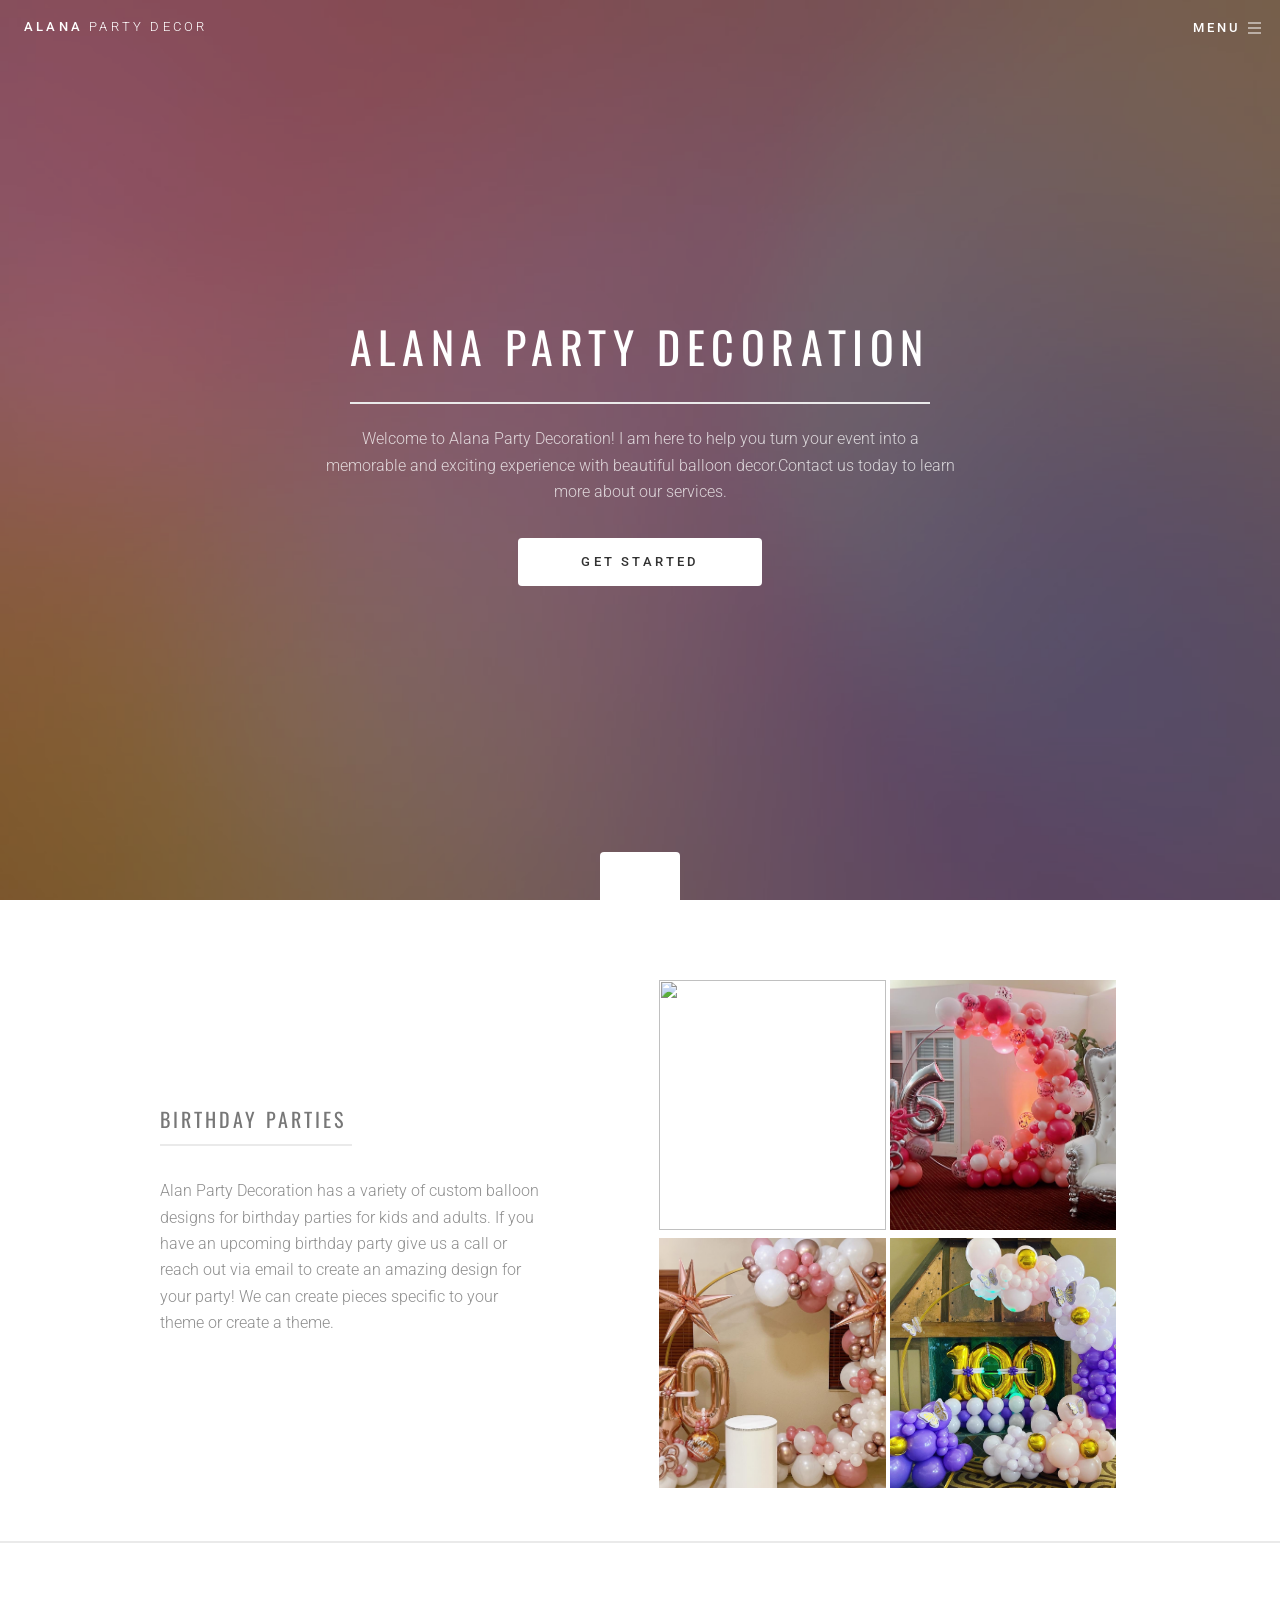
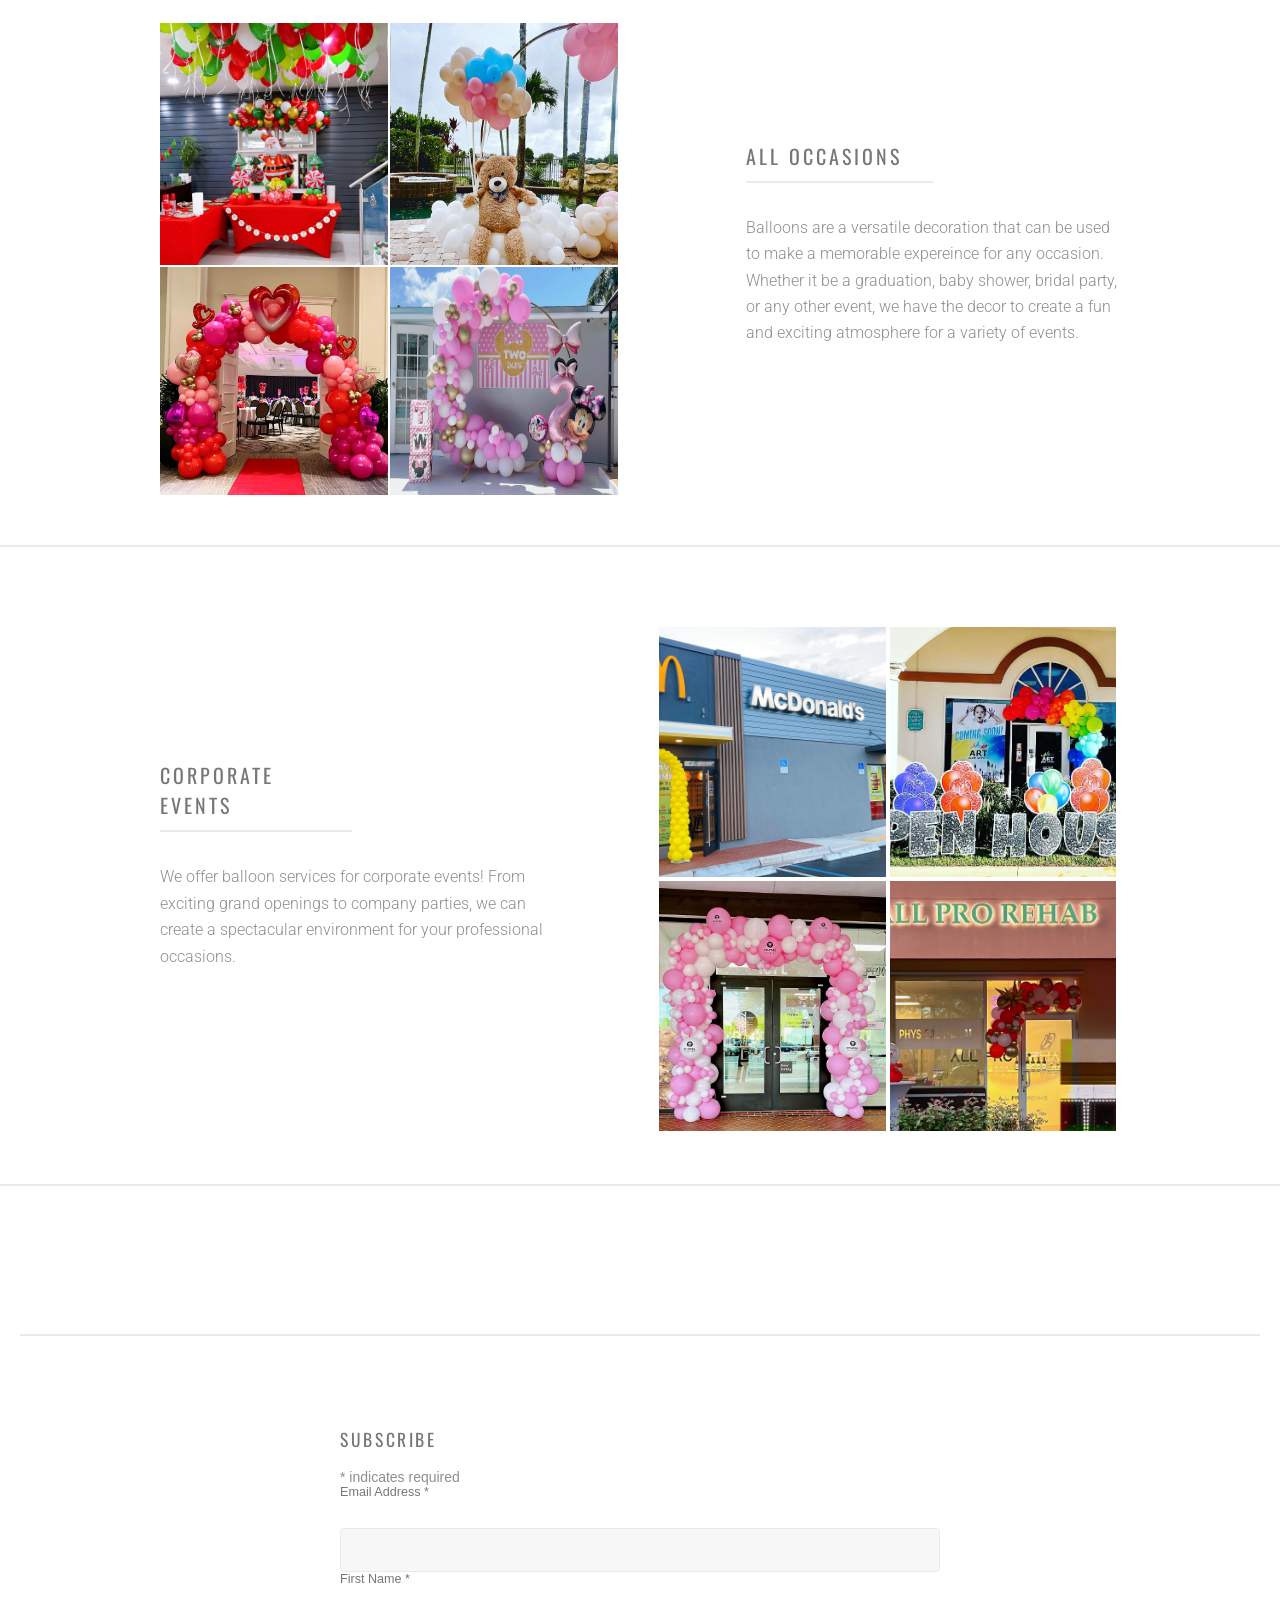
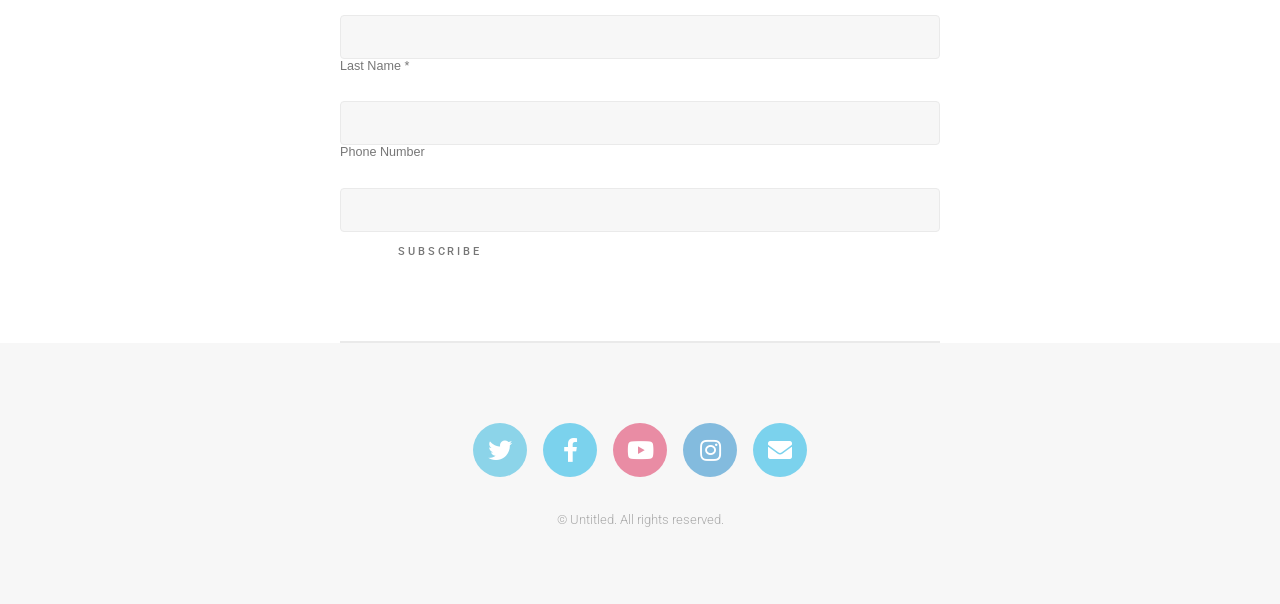
==== index.html @ d043c4b0 "change bday photos" ====
<!DOCTYPE HTML>
<!--
	Formula by Pixelarity
	pixelarity.com | hello@pixelarity.com
	License: pixelarity.com/license
-->
<html>

<head>
  <title>Untitled</title>
  <meta charset="utf-8" />
  <meta name="viewport" content="width=device-width, initial-scale=1, user-scalable=no" />
  <link rel="stylesheet" href="assets/css/main.css" />
  <link href="/assets/css/instagram.css" rel="stylesheet" />
  <link href="//cdn-images.mailchimp.com/embedcode/classic-071822.css" rel="stylesheet" type="text/css">
</head>

<body class="is-preload">

  <!-- Page Wrapper -->
  <div id="page-wrapper">

    <!-- Header -->
    <header id="header">
      <a href="index.html" class="logo">Alana <span>Party Decor</span></a>
      <nav>
        <ul>
          <li><a href="#menu">Menu</a></li>
        </ul>
      </nav>
    </header>

    <!-- Menu -->
    <nav id="menu">
      <ul class="links">
        <li><a href="#banner">Home</a></li>
        <li><a href="#four">Gallery</a></li>
        <li><a href="#cta">Contact Us</a></li>
      </ul>
      <ul class="actions stacked">
        <li><a href="#" class="button primary fit">Sign Up</a></li>
        <li><a href="#" class="button fit">Log In</a></li>
      </ul>
    </nav>

    <!-- Banner -->
    <section id="banner" data-video="images/banner">
      <div class="inner">
        <header>
          <h1>Alana Party Decoration</h1>
          <p>Welcome to Alana Party Decoration! I am here to help you turn your event into a memorable and exciting
            experience with beautiful balloon decor.Contact
            us today to learn more about our services.</p>
        </header>
        <ul class="actions special">
          <li><a href="#one" class="button primary large">Get Started</a></li>
        </ul>
      </div>
      <a href="#one" class="more">Learn More</a>
      <video src="images/banner.mp4" muted autoplay loop playsinline></video>
    </section>

    <!-- Wrapper -->
    <div id="wrapper">

      <!-- One -->
      <section id="one" class="main">
        <div class="inner spotlight style1">
          <div class="content">
            <header>
              <h2>Birthday Parties</h2>
            </header>
            <p>
              Alan Party Decoration has a variety of custom balloon designs for birthday parties for kids and adults. If
              you have an upcoming birthday party give us a call or reach out via email to create an amazing design for
              your party! We can create pieces specific to your theme or create a theme. </p>
          </div>

          <div class="carousel" id="events">
            <article data-carousel>
              <a class="slide" data-active><img id="modalImg" class="modalImg" src="/images/birthday3.jpg" alt=""
                  data-position="left center" /></a>
              <div id="myModal" class="modal">
                <span class="close">&times;</span>
                <img class="modal-content" id="img01">
                <button class="carousel-button-prev" data-carousel-button="prev">&#60;</button>
                <button class="carousel-button-next" data-carousel-button="next">&#62;</button>
              </div>
            </article>
            <article>
              <a class="slide"><img id="modalImg" class="modalImg" src="/images/birthday16.jpg" alt="" /></a>
              <div id="myModal" class="modal">
                <span class="close">&times;</span>
                <img class="modal-content" id="img01">
              </div>
            </article>
            <article>
              <a class="slide"><img id="modalImg" class="modalImg" src="/images/birthday40.jpg" alt=""
                  data-position="top center" /></a>
              <div id="myModal" class="modal">
                <span class="close">&times;</span>
                <img class="modal-content" id="img01">
              </div>
            </article>
            <article>
              <a class="slide"><img id="modalImg" class="modalImg" src="/images/birthday100.jpg" alt="" /></a>
              <div id="myModal" class="modal">
                <span class="close">&times;</span>
                <img class="modal-content" id="img01">
              </div>
            </article>
          </div>
      </section>



      <section id="two" class="main">
        <div class="inner spotlight style2 spotlight alt">
          <div class="content">
            <header>
              <h2>All Occasions</h2>
            </header>
            <p>Balloons are a versatile decoration that can be used to make a memorable
              expereince for any occasion. Whether it be a graduation, baby shower, bridal party, or any other event, we
              have the decor to create a fun and exciting atmosphere for a variety of events.</p>
          </div>
          <div class="carousel" id="events2">
            <article data-carousel>
              <a class="slide" data-active><img id="modalImg" class="modalImg" src="/images/babyshower.jpg" alt=""
                  data-position="left center" /></a>
              <div id="myModal" class="modal">
                <span class="close">&times;</span>
                <img class="modal-content" id="img01">
                <button class="carousel-button-prev" data-carousel-button="prev">&#60;</button>
                <button class="carousel-button-next" data-carousel-button="next">&#62;</button>
              </div>
            </article>
            <article>
              <a class="slide"><img id="modalImg" class="modalImg" src="/images/christmas.JPG" alt="" /></a>
              <div id="myModal" class="modal">
                <span class="close">&times;</span>
                <img class="modal-content" id="img01">
              </div>
            </article>
            <article>
              <a class="slide"><img id="modalImg" class="modalImg" src="/images/birthdaymini.JPG" alt=""
                  data-position="top center" /></a>
              <div id="myModal" class="modal">
                <span class="close">&times;</span>
                <img class="modal-content" id="img01">
              </div>
            </article>
            <article>
              <a class="slide"><img id="modalImg" class="modalImg" src="/images/valentines.jpg" alt="" /></a>
              <div id="myModal" class="modal">
                <span class="close">&times;</span>
                <img class="modal-content" id="img01">
              </div>
            </article>
          </div>
      </section>

      <section id="three" class="main">
        <div class="inner spotlight style1">
          <div class="inner spotlight style1">
            <div class="content">
              <header>
                <h2>Corporate Events</h2>
              </header>
              <p>We offer balloon services for corporate events!
                From exciting grand openings to company parties, we can create a spectacular environment for your
                professional occasions. </p>
            </div>

            <div class="carousel" id="events">
              <article data-carousel>
                <a class="slide" data-active><img id="modalImg" class="modalImg" src="./images/mcdonalds.JPG" alt=""
                    data-position="left center" /></a>
                <div id="myModal" class="modal">
                  <span class="close">&times;</span>
                  <img class="modal-content" id="img01">
                  <button class="carousel-button-prev" data-carousel-button="prev">&#60;</button>
                  <button class="carousel-button-next" data-carousel-button="next">&#62;</button>
                </div>
              </article>
              <article>
                <a class="slide"><img id="modalImg" class="modalImg" src="/images/openhouse.jpg" alt="" /></a>
                <div id="myModal" class="modal">
                  <span class="close">&times;</span>
                  <img class="modal-content" id="img01">
                </div>
              </article>
              <article>
                <a class="slide"><img id="modalImg" class="modalImg" src="/images/crumble.jpg" alt=""
                    data-position="top center" /></a>
                <div id="myModal" class="modal">
                  <span class="close">&times;</span>
                  <img class="modal-content" id="img01">
                </div>
              </article>
              <article>
                <a class="slide"><img id="modalImg" class="modalImg" src="/images/all-pro.JPG" alt="" /></a>
                <div id="myModal" class="modal">
                  <span class="close">&times;</span>
                  <img class="modal-content" id="img01">
                </div>
              </article>
            </div>
      </section>



      <!-- Four -->


      <section id="four" class="main special">
        <div class="juicer-feed" data-feed-id="a-deverett-07b89ec0-85df-41a8-8dad-33d536a9740e" data-columns="2"
          data-per="15" data-gutter="35"></div>

        <!-- <div class="inner">
          <header>
            <h2>Tempor Suspendisse</h2>
          </header>
          <div class="features">
            <section>
              <span class="icon major fa-gem style1"></span>
              <h3>Magna Veroeros</h3>
              <p>Consequat turpis venenatis varius lorem sed dictum ipsum amet pellentesque fusce hendrerit consectetur
                risus, sed eget semper nunc.</p>
            </section>
            <section>
              <span class="icon solid major fa-laptop style2"></span>
              <h3>Risus Adipiscing</h3>
              <p>Consequat turpis venenatis varius lorem sed dictum ipsum amet pellentesque fusce hendrerit consectetur
                risus, sed eget semper nunc.</p>
            </section>
            <section>
              <span class="icon solid major fa-chart-bar style3"></span>
              <h3>Leo Ipsum Varius</h3>
              <p>Consequat turpis venenatis varius lorem sed dictum ipsum amet pellentesque fusce hendrerit consectetur
                risus, sed eget semper nunc.</p>
            </section>
            <section>
              <span class="icon major fa-save style4"></span>
              <h3>Dolor Consequat</h3>
              <p>Consequat turpis venenatis varius lorem sed dictum ipsum amet pellentesque fusce hendrerit consectetur
                risus, sed eget semper nunc.</p>
            </section>
          </div>
        </div> -->

      </section>

      <!-- Begin Mailchimp Signup Form -->
      <!-- Begin Mailchimp Signup Form -->

      <div id="mc_embed_signup">
        <form
          action="https://yahoo.us17.list-manage.com/subscribe/post?u=54f02620439ec38b7d01d3aa0&amp;id=5b2ea23a61&amp;f_id=00fa54e0f0"
          method="post" id="mc-embedded-subscribe-form" name="mc-embedded-subscribe-form" class="validate"
          target="_blank" novalidate>
          <div id="mc_embed_signup_scroll">
            <h2>Subscribe</h2>
            <div class="indicates-required"><span class="asterisk">*</span> indicates required</div>
            <div class="mc-field-group">
              <label for="mce-EMAIL">Email Address <span class="asterisk">*</span>
              </label>
              <input type="email" value="" name="EMAIL" class="required email" id="mce-EMAIL" required>
            </div>
            <div class="mc-field-group">
              <label for="mce-FNAME">First Name <span class="asterisk">*</span>
              </label>
              <input type="text" value="" name="FNAME" class="required" id="mce-FNAME" required>
              <span id="mce-FNAME-HELPERTEXT" class="helper_text"></span>
            </div>
            <div class="mc-field-group">
              <label for="mce-LNAME">Last Name <span class="asterisk">*</span>
              </label>
              <input type="text" value="" name="LNAME" class="required" id="mce-LNAME" required>
              <span id="mce-LNAME-HELPERTEXT" class="helper_text"></span>
            </div>
            <div class="mc-field-group size1of2">
              <label for="mce-PHONE">Phone Number </label>
              <input type="text" name="PHONE" class="" value="" id="mce-PHONE">
              <span id="mce-PHONE-HELPERTEXT" class="helper_text"></span>

            </div>
            <div id="mce-responses" class="clear foot">
              <div class="response" id="mce-error-response" style="display:none"></div>
              <div class="response" id="mce-success-response" style="display:none"></div>
            </div>
            <!-- real people should not fill this in and expect good things - do not remove this or risk form bot signups-->
            <div style="position: absolute; left: -5000px;" aria-hidden="true"><input type="text"
                name="b_54f02620439ec38b7d01d3aa0_5b2ea23a61" tabindex="-1" value=""></div>
            <div class="optionalParent">
              <div class="clear foot">
                <input type="submit" value="Subscribe" name="subscribe" id="mc-embedded-subscribe" class="button">
              </div>
            </div>
          </div>
        </form>
      </div>
      <script type='text/javascript' src='//s3.amazonaws.com/downloads.mailchimp.com/js/mc-validate.js'></script>
      <script
        type='text/javascript'>(function ($) { window.fnames = new Array(); window.ftypes = new Array(); fnames[0] = 'EMAIL'; ftypes[0] = 'email'; fnames[1] = 'FNAME'; ftypes[1] = 'text'; fnames[2] = 'LNAME'; ftypes[2] = 'text'; fnames[3] = 'ADDRESS'; ftypes[3] = 'address'; fnames[4] = 'PHONE'; ftypes[4] = 'phone'; fnames[5] = 'BIRTHDAY'; ftypes[5] = 'birthday'; }(jQuery)); var $mcj = jQuery.noConflict(true);</script>
      <!--End mc_embed_signup-->
      <!-- CTA -->
      <!-- <section id="cta" class="main special">
      <div class="inner"> -->
      <!-- <p>Sed varius suspendisse dictum leo ipsum amet pellentesque<br />
          fusce ac hendrerit consectetur tempor lorem ipsum.</p> -->
      <!-- <ul class="actions stacked special">
          <li><a href="#" class="button primary large">Get Started</a></li>
          <li><a href="#" class="button large">Learn More</a></li>
        </ul>
      </div>
    </section> -->
    </div>

    <!-- Footer -->
    <footer id="footer">
      <div class="inner">
        <ul class="icons">
          <li><a href="#" class="icon brands alt fa-twitter"><span class="label">Twitter</span></a></li>
          <li><a href="#" class="icon brands alt fa-facebook-f"><span class="label">Facebook</span></a></li>
          <li><a href="#" class="icon brands alt fa-youtube"><span class="label">YouTube</span></a></li>
          <li><a href="#" class="icon brands alt fa-instagram"><span class="label">Instagram</span></a></li>
          <li><a href="#" class="icon solid alt fa-envelope"><span class="label">Email</span></a></li>
        </ul>
      </div>
      <p class="copyright">&copy; Untitled. All rights reserved.</p>
    </footer>

  </div>

  <!-- Scripts -->
  <script src="assets/js/jquery.min.js"></script>
  <script src="assets/js/jquery.scrolly.min.js"></script>
  <script src="assets/js/jquery.scrollex.min.js"></script>
  <script src="assets/js/browser.min.js"></script>
  <script src="assets/js/breakpoints.min.js"></script>
  <script src="assets/js/util.js"></script>
  <script src="assets/js/main.js"></script>
  <script type="text/javascript" src="assets/js/modal.js"></script>
  <script type="text/javascript"
    src="https://www.juicer.io/embed/a-deverett-07b89ec0-85df-41a8-8dad-33d536a9740e/embed-code.js" async
    defer></script>

  <!-- <script src="/assets/js/FCInstagram.js"></script> -->

</body>

</html>
---- assets/css/main.css ----
@import url(fontawesome-all.min.css);
@import url("https://fonts.googleapis.com/css?family=Roboto:300,500|Oswald:400");

/*
	Formula by Pixelarity
	pixelarity.com | hello@pixelarity.com
	License: pixelarity.com/license
*/

html, body, div, span, applet, object,
iframe, h1, h2, h3, h4, h5, h6, p, blockquote,
pre, a, abbr, acronym, address, big, cite,
code, del, dfn, em, img, ins, kbd, q, s, samp,
small, strike, strong, sub, sup, tt, var, b,
u, i, center, dl, dt, dd, ol, ul, li, fieldset,
form, label, legend, table, caption, tbody,
tfoot, thead, tr, th, td, article, aside,
canvas, details, embed, figure, figcaption,
footer, header, hgroup, menu, nav, output, ruby,
section, summary, time, mark, audio, video {
	margin: 0;
	padding: 0;
	border: 0;
	font-size: 100%;
	font: inherit;
	vertical-align: baseline;}

article, aside, details, figcaption, figure,
footer, header, hgroup, menu, nav, section {
	display: block;}

body {
	line-height: 1;
}

ol, ul {
	list-style: none;
}

blockquote, q {
	quotes: none;
}

	blockquote:before, blockquote:after, q:before, q:after {
		content: '';
		content: none;
	}

table {
	border-collapse: collapse;
	border-spacing: 0;
}

body {
	-webkit-text-size-adjust: none;
}

mark {
	background-color: transparent;
	color: inherit;
}

input::-moz-focus-inner {
	border: 0;
	padding: 0;
}

input, select, textarea {
	-moz-appearance: none;
	-webkit-appearance: none;
	-ms-appearance: none;
	appearance: none;
}

/* Basic */

	@-ms-viewport {
		width: device-width;
	}

	body {
		-ms-overflow-style: scrollbar;
	}

	@media screen and (max-width: 480px) {

		html, body {
			min-width: 320px;
		}

	}

	html {
		box-sizing: border-box;
	}

	*, *:before, *:after {
		box-sizing: inherit;
	}

	body {
		background: #ffffff;
	}

		body.is-preload *, body.is-preload *:before, body.is-preload *:after {
			-moz-animation: none !important;
			-webkit-animation: none !important;
			-ms-animation: none !important;
			animation: none !important;
			-moz-transition: none !important;
			-webkit-transition: none !important;
			-ms-transition: none !important;
			transition: none !important;
		}

/* Type */

	body {
		background-color: #333333;
		color: #8e8e8e;
	}

	body, input, select, textarea {
		font-family: "Roboto", Helvetica, sans-serif;
		font-size: 16pt;
		font-weight: 300;
		line-height: 1.65;
	}

		@media screen and (max-width: 1680px) {

			body, input, select, textarea {
				font-size: 13pt;
			}

		}

		@media screen and (max-width: 1280px) {

			body, input, select, textarea {
				font-size: 12pt;
			}

		}

		@media screen and (max-width: 360px) {

			body, input, select, textarea {
				font-size: 11pt;
			}

		}

	a {
		-moz-transition: color 0.2s ease-in-out, border-bottom-color 0.2s ease-in-out;
		-webkit-transition: color 0.2s ease-in-out, border-bottom-color 0.2s ease-in-out;
		-ms-transition: color 0.2s ease-in-out, border-bottom-color 0.2s ease-in-out;
		transition: color 0.2s ease-in-out, border-bottom-color 0.2s ease-in-out;
		color: inherit;
		text-decoration: none;
		border-bottom: dotted 1px;
	}

		a:hover {
			border-bottom-color: transparent;
		}

	strong, b {
		font-weight: 500;
	}

	em, i {
		font-style: italic;
	}

	p {
		margin: 0 0 2em 0;
	}

	h1, h2, h3, h4, h5, h6 {
		font-weight: 500;
		line-height: 1.5;
		margin: 0 0 1em 0;
		font-weight: 500;
		letter-spacing: 0.25em;
		text-transform: uppercase;
	}

		h1 a, h2 a, h3 a, h4 a, h5 a, h6 a {
			color: inherit;
			text-decoration: none;
		}

	h1, h2 {
		font-family: "Oswald", sans-serif;
		font-weight: 400;
		letter-spacing: 0.15em;
	}

	h1 {
		font-size: 2.5em;
	}

	h2 {
		font-size: 1.25em;
	}

	h3 {
		font-size: 0.8em;
	}

	h4 {
		font-size: 0.6em;
	}

	h5 {
		font-size: 0.6em;
	}

	h6 {
		font-size: 0.6em;
	}

	@media screen and (max-width: 736px) {

		h1 {
			font-size: 1.5em;
		}

	}

	sub {
		font-size: 0.8em;
		position: relative;
		top: 0.5em;
	}

	sup {
		font-size: 0.8em;
		position: relative;
		top: -0.5em;
	}

	blockquote {
		border-left: solid 4px;
		font-style: italic;
		margin: 0 0 2em 0;
		padding: 0.5em 0 0.5em 2em;
	}

	code {
		border-radius: 4px;
		border: solid 1px;
		font-family: "Courier New", monospace;
		font-size: 0.9em;
		margin: 0 0.25em;
		padding: 0.25em 0.65em;
	}

	pre {
		-webkit-overflow-scrolling: touch;
		font-family: "Courier New", monospace;
		font-size: 0.9em;
		margin: 0 0 2em 0;
	}

		pre code {
			display: block;
			line-height: 1.75;
			padding: 1em 1.5em;
			overflow-x: auto;
		}

	hr {
		border: 0;
		border-bottom: solid 1px;
		margin: 2em 0;
	}

		hr.major {
			margin: 3em 0;
		}

	.align-left {
		text-align: left;
	}

	.align-center {
		text-align: center;
	}

	.align-right {
		text-align: right;
	}

	input, select, textarea {
		color: #777777;
	}

	a:hover {
		color: #7bd2ed !important;
	}

	strong, b {
		color: #777777;
	}

	h1, h2, h3, h4, h5, h6 {
		color: #777777;
	}

	blockquote {
		border-left-color: #eaeaea;
	}

	code {
		background: rgba(144, 144, 144, 0.075);
		border-color: #eaeaea;
	}

	hr {
		border-bottom-color: #eaeaea;
	}

/* Row */

	.row {
		display: flex;
		flex-wrap: wrap;
		box-sizing: border-box;
		align-items: stretch;
	}

		.row > * {
			box-sizing: border-box;
		}

		.row.gtr-uniform > * > :last-child {
			margin-bottom: 0;
		}

		.row.aln-left {
			justify-content: flex-start;
		}

		.row.aln-center {
			justify-content: center;
		}

		.row.aln-right {
			justify-content: flex-end;
		}

		.row.aln-top {
			align-items: flex-start;
		}

		.row.aln-middle {
			align-items: center;
		}

		.row.aln-bottom {
			align-items: flex-end;
		}

		.row > .imp {
			order: -1;
		}

		.row > .col-1 {
			width: 8.33333%;
		}

		.row > .off-1 {
			margin-left: 8.33333%;
		}

		.row > .col-2 {
			width: 16.66667%;
		}

		.row > .off-2 {
			margin-left: 16.66667%;
		}

		.row > .col-3 {
			width: 25%;
		}

		.row > .off-3 {
			margin-left: 25%;
		}

		.row > .col-4 {
			width: 33.33333%;
		}

		.row > .off-4 {
			margin-left: 33.33333%;
		}

		.row > .col-5 {
			width: 41.66667%;
		}

		.row > .off-5 {
			margin-left: 41.66667%;
		}

		.row > .col-6 {
			width: 50%;
		}

		.row > .off-6 {
			margin-left: 50%;
		}

		.row > .col-7 {
			width: 58.33333%;
		}

		.row > .off-7 {
			margin-left: 58.33333%;
		}

		.row > .col-8 {
			width: 66.66667%;
		}

		.row > .off-8 {
			margin-left: 66.66667%;
		}

		.row > .col-9 {
			width: 75%;
		}

		.row > .off-9 {
			margin-left: 75%;
		}

		.row > .col-10 {
			width: 83.33333%;
		}

		.row > .off-10 {
			margin-left: 83.33333%;
		}

		.row > .col-11 {
			width: 91.66667%;
		}

		.row > .off-11 {
			margin-left: 91.66667%;
		}

		.row > .col-12 {
			width: 100%;
		}

		.row > .off-12 {
			margin-left: 100%;
		}

		.row.gtr-0 {
			margin-top: 0;
			margin-left: 0em;
		}

			.row.gtr-0 > * {
				padding: 0 0 0 0em;
			}

			.row.gtr-0.gtr-uniform {
				margin-top: 0em;
			}

				.row.gtr-0.gtr-uniform > * {
					padding-top: 0em;
				}

		.row.gtr-25 {
			margin-top: 0;
			margin-left: -0.5em;
		}

			.row.gtr-25 > * {
				padding: 0 0 0 0.5em;
			}

			.row.gtr-25.gtr-uniform {
				margin-top: -0.5em;
			}

				.row.gtr-25.gtr-uniform > * {
					padding-top: 0.5em;
				}

		.row.gtr-50 {
			margin-top: 0;
			margin-left: -1em;
		}

			.row.gtr-50 > * {
				padding: 0 0 0 1em;
			}

			.row.gtr-50.gtr-uniform {
				margin-top: -1em;
			}

				.row.gtr-50.gtr-uniform > * {
					padding-top: 1em;
				}

		.row {
			margin-top: 0;
			margin-left: -2em;
		}

			.row > * {
				padding: 0 0 0 2em;
			}

			.row.gtr-uniform {
				margin-top: -2em;
			}

				.row.gtr-uniform > * {
					padding-top: 2em;
				}

		.row.gtr-150 {
			margin-top: 0;
			margin-left: -3em;
		}

			.row.gtr-150 > * {
				padding: 0 0 0 3em;
			}

			.row.gtr-150.gtr-uniform {
				margin-top: -3em;
			}

				.row.gtr-150.gtr-uniform > * {
					padding-top: 3em;
				}

		.row.gtr-200 {
			margin-top: 0;
			margin-left: -4em;
		}

			.row.gtr-200 > * {
				padding: 0 0 0 4em;
			}

			.row.gtr-200.gtr-uniform {
				margin-top: -4em;
			}

				.row.gtr-200.gtr-uniform > * {
					padding-top: 4em;
				}

		@media screen and (max-width: 1680px) {

			.row {
				display: flex;
				flex-wrap: wrap;
				box-sizing: border-box;
				align-items: stretch;
			}

				.row > * {
					box-sizing: border-box;
				}

				.row.gtr-uniform > * > :last-child {
					margin-bottom: 0;
				}

				.row.aln-left {
					justify-content: flex-start;
				}

				.row.aln-center {
					justify-content: center;
				}

				.row.aln-right {
					justify-content: flex-end;
				}

				.row.aln-top {
					align-items: flex-start;
				}

				.row.aln-middle {
					align-items: center;
				}

				.row.aln-bottom {
					align-items: flex-end;
				}

				.row > .imp-xlarge {
					order: -1;
				}

				.row > .col-1-xlarge {
					width: 8.33333%;
				}

				.row > .off-1-xlarge {
					margin-left: 8.33333%;
				}

				.row > .col-2-xlarge {
					width: 16.66667%;
				}

				.row > .off-2-xlarge {
					margin-left: 16.66667%;
				}

				.row > .col-3-xlarge {
					width: 25%;
				}

				.row > .off-3-xlarge {
					margin-left: 25%;
				}

				.row > .col-4-xlarge {
					width: 33.33333%;
				}

				.row > .off-4-xlarge {
					margin-left: 33.33333%;
				}

				.row > .col-5-xlarge {
					width: 41.66667%;
				}

				.row > .off-5-xlarge {
					margin-left: 41.66667%;
				}

				.row > .col-6-xlarge {
					width: 50%;
				}

				.row > .off-6-xlarge {
					margin-left: 50%;
				}

				.row > .col-7-xlarge {
					width: 58.33333%;
				}

				.row > .off-7-xlarge {
					margin-left: 58.33333%;
				}

				.row > .col-8-xlarge {
					width: 66.66667%;
				}

				.row > .off-8-xlarge {
					margin-left: 66.66667%;
				}

				.row > .col-9-xlarge {
					width: 75%;
				}

				.row > .off-9-xlarge {
					margin-left: 75%;
				}

				.row > .col-10-xlarge {
					width: 83.33333%;
				}

				.row > .off-10-xlarge {
					margin-left: 83.33333%;
				}

				.row > .col-11-xlarge {
					width: 91.66667%;
				}

				.row > .off-11-xlarge {
					margin-left: 91.66667%;
				}

				.row > .col-12-xlarge {
					width: 100%;
				}

				.row > .off-12-xlarge {
					margin-left: 100%;
				}

				.row.gtr-0 {
					margin-top: 0;
					margin-left: 0em;
				}

					.row.gtr-0 > * {
						padding: 0 0 0 0em;
					}

					.row.gtr-0.gtr-uniform {
						margin-top: 0em;
					}

						.row.gtr-0.gtr-uniform > * {
							padding-top: 0em;
						}

				.row.gtr-25 {
					margin-top: 0;
					margin-left: -0.5em;
				}

					.row.gtr-25 > * {
						padding: 0 0 0 0.5em;
					}

					.row.gtr-25.gtr-uniform {
						margin-top: -0.5em;
					}

						.row.gtr-25.gtr-uniform > * {
							padding-top: 0.5em;
						}

				.row.gtr-50 {
					margin-top: 0;
					margin-left: -1em;
				}

					.row.gtr-50 > * {
						padding: 0 0 0 1em;
					}

					.row.gtr-50.gtr-uniform {
						margin-top: -1em;
					}

						.row.gtr-50.gtr-uniform > * {
							padding-top: 1em;
						}

				.row {
					margin-top: 0;
					margin-left: -2em;
				}

					.row > * {
						padding: 0 0 0 2em;
					}

					.row.gtr-uniform {
						margin-top: -2em;
					}

						.row.gtr-uniform > * {
							padding-top: 2em;
						}

				.row.gtr-150 {
					margin-top: 0;
					margin-left: -3em;
				}

					.row.gtr-150 > * {
						padding: 0 0 0 3em;
					}

					.row.gtr-150.gtr-uniform {
						margin-top: -3em;
					}

						.row.gtr-150.gtr-uniform > * {
							padding-top: 3em;
						}

				.row.gtr-200 {
					margin-top: 0;
					margin-left: -4em;
				}

					.row.gtr-200 > * {
						padding: 0 0 0 4em;
					}

					.row.gtr-200.gtr-uniform {
						margin-top: -4em;
					}

						.row.gtr-200.gtr-uniform > * {
							padding-top: 4em;
						}

		}

		@media screen and (max-width: 1280px) {

			.row {
				display: flex;
				flex-wrap: wrap;
				box-sizing: border-box;
				align-items: stretch;
			}

				.row > * {
					box-sizing: border-box;
				}

				.row.gtr-uniform > * > :last-child {
					margin-bottom: 0;
				}

				.row.aln-left {
					justify-content: flex-start;
				}

				.row.aln-center {
					justify-content: center;
				}

				.row.aln-right {
					justify-content: flex-end;
				}

				.row.aln-top {
					align-items: flex-start;
				}

				.row.aln-middle {
					align-items: center;
				}

				.row.aln-bottom {
					align-items: flex-end;
				}

				.row > .imp-large {
					order: -1;
				}

				.row > .col-1-large {
					width: 8.33333%;
				}

				.row > .off-1-large {
					margin-left: 8.33333%;
				}

				.row > .col-2-large {
					width: 16.66667%;
				}

				.row > .off-2-large {
					margin-left: 16.66667%;
				}

				.row > .col-3-large {
					width: 25%;
				}

				.row > .off-3-large {
					margin-left: 25%;
				}

				.row > .col-4-large {
					width: 33.33333%;
				}

				.row > .off-4-large {
					margin-left: 33.33333%;
				}

				.row > .col-5-large {
					width: 41.66667%;
				}

				.row > .off-5-large {
					margin-left: 41.66667%;
				}

				.row > .col-6-large {
					width: 50%;
				}

				.row > .off-6-large {
					margin-left: 50%;
				}

				.row > .col-7-large {
					width: 58.33333%;
				}

				.row > .off-7-large {
					margin-left: 58.33333%;
				}

				.row > .col-8-large {
					width: 66.66667%;
				}

				.row > .off-8-large {
					margin-left: 66.66667%;
				}

				.row > .col-9-large {
					width: 75%;
				}

				.row > .off-9-large {
					margin-left: 75%;
				}

				.row > .col-10-large {
					width: 83.33333%;
				}

				.row > .off-10-large {
					margin-left: 83.33333%;
				}

				.row > .col-11-large {
					width: 91.66667%;
				}

				.row > .off-11-large {
					margin-left: 91.66667%;
				}

				.row > .col-12-large {
					width: 100%;
				}

				.row > .off-12-large {
					margin-left: 100%;
				}

				.row.gtr-0 {
					margin-top: 0;
					margin-left: 0em;
				}

					.row.gtr-0 > * {
						padding: 0 0 0 0em;
					}

					.row.gtr-0.gtr-uniform {
						margin-top: 0em;
					}

						.row.gtr-0.gtr-uniform > * {
							padding-top: 0em;
						}

				.row.gtr-25 {
					margin-top: 0;
					margin-left: -0.375em;
				}

					.row.gtr-25 > * {
						padding: 0 0 0 0.375em;
					}

					.row.gtr-25.gtr-uniform {
						margin-top: -0.375em;
					}

						.row.gtr-25.gtr-uniform > * {
							padding-top: 0.375em;
						}

				.row.gtr-50 {
					margin-top: 0;
					margin-left: -0.75em;
				}

					.row.gtr-50 > * {
						padding: 0 0 0 0.75em;
					}

					.row.gtr-50.gtr-uniform {
						margin-top: -0.75em;
					}

						.row.gtr-50.gtr-uniform > * {
							padding-top: 0.75em;
						}

				.row {
					margin-top: 0;
					margin-left: -1.5em;
				}

					.row > * {
						padding: 0 0 0 1.5em;
					}

					.row.gtr-uniform {
						margin-top: -1.5em;
					}

						.row.gtr-uniform > * {
							padding-top: 1.5em;
						}

				.row.gtr-150 {
					margin-top: 0;
					margin-left: -2.25em;
				}

					.row.gtr-150 > * {
						padding: 0 0 0 2.25em;
					}

					.row.gtr-150.gtr-uniform {
						margin-top: -2.25em;
					}

						.row.gtr-150.gtr-uniform > * {
							padding-top: 2.25em;
						}

				.row.gtr-200 {
					margin-top: 0;
					margin-left: -3em;
				}

					.row.gtr-200 > * {
						padding: 0 0 0 3em;
					}

					.row.gtr-200.gtr-uniform {
						margin-top: -3em;
					}

						.row.gtr-200.gtr-uniform > * {
							padding-top: 3em;
						}

		}

		@media screen and (max-width: 980px) {

			.row {
				display: flex;
				flex-wrap: wrap;
				box-sizing: border-box;
				align-items: stretch;
			}

				.row > * {
					box-sizing: border-box;
				}

				.row.gtr-uniform > * > :last-child {
					margin-bottom: 0;
				}

				.row.aln-left {
					justify-content: flex-start;
				}

				.row.aln-center {
					justify-content: center;
				}

				.row.aln-right {
					justify-content: flex-end;
				}

				.row.aln-top {
					align-items: flex-start;
				}

				.row.aln-middle {
					align-items: center;
				}

				.row.aln-bottom {
					align-items: flex-end;
				}

				.row > .imp-medium {
					order: -1;
				}

				.row > .col-1-medium {
					width: 8.33333%;
				}

				.row > .off-1-medium {
					margin-left: 8.33333%;
				}

				.row > .col-2-medium {
					width: 16.66667%;
				}

				.row > .off-2-medium {
					margin-left: 16.66667%;
				}

				.row > .col-3-medium {
					width: 25%;
				}

				.row > .off-3-medium {
					margin-left: 25%;
				}

				.row > .col-4-medium {
					width: 33.33333%;
				}

				.row > .off-4-medium {
					margin-left: 33.33333%;
				}

				.row > .col-5-medium {
					width: 41.66667%;
				}

				.row > .off-5-medium {
					margin-left: 41.66667%;
				}

				.row > .col-6-medium {
					width: 50%;
				}

				.row > .off-6-medium {
					margin-left: 50%;
				}

				.row > .col-7-medium {
					width: 58.33333%;
				}

				.row > .off-7-medium {
					margin-left: 58.33333%;
				}

				.row > .col-8-medium {
					width: 66.66667%;
				}

				.row > .off-8-medium {
					margin-left: 66.66667%;
				}

				.row > .col-9-medium {
					width: 75%;
				}

				.row > .off-9-medium {
					margin-left: 75%;
				}

				.row > .col-10-medium {
					width: 83.33333%;
				}

				.row > .off-10-medium {
					margin-left: 83.33333%;
				}

				.row > .col-11-medium {
					width: 91.66667%;
				}

				.row > .off-11-medium {
					margin-left: 91.66667%;
				}

				.row > .col-12-medium {
					width: 100%;
				}

				.row > .off-12-medium {
					margin-left: 100%;
				}

				.row.gtr-0 {
					margin-top: 0;
					margin-left: 0em;
				}

					.row.gtr-0 > * {
						padding: 0 0 0 0em;
					}

					.row.gtr-0.gtr-uniform {
						margin-top: 0em;
					}

						.row.gtr-0.gtr-uniform > * {
							padding-top: 0em;
						}

				.row.gtr-25 {
					margin-top: 0;
					margin-left: -0.375em;
				}

					.row.gtr-25 > * {
						padding: 0 0 0 0.375em;
					}

					.row.gtr-25.gtr-uniform {
						margin-top: -0.375em;
					}

						.row.gtr-25.gtr-uniform > * {
							padding-top: 0.375em;
						}

				.row.gtr-50 {
					margin-top: 0;
					margin-left: -0.75em;
				}

					.row.gtr-50 > * {
						padding: 0 0 0 0.75em;
					}

					.row.gtr-50.gtr-uniform {
						margin-top: -0.75em;
					}

						.row.gtr-50.gtr-uniform > * {
							padding-top: 0.75em;
						}

				.row {
					margin-top: 0;
					margin-left: -1.5em;
				}

					.row > * {
						padding: 0 0 0 1.5em;
					}

					.row.gtr-uniform {
						margin-top: -1.5em;
					}

						.row.gtr-uniform > * {
							padding-top: 1.5em;
						}

				.row.gtr-150 {
					margin-top: 0;
					margin-left: -2.25em;
				}

					.row.gtr-150 > * {
						padding: 0 0 0 2.25em;
					}

					.row.gtr-150.gtr-uniform {
						margin-top: -2.25em;
					}

						.row.gtr-150.gtr-uniform > * {
							padding-top: 2.25em;
						}

				.row.gtr-200 {
					margin-top: 0;
					margin-left: -3em;
				}

					.row.gtr-200 > * {
						padding: 0 0 0 3em;
					}

					.row.gtr-200.gtr-uniform {
						margin-top: -3em;
					}

						.row.gtr-200.gtr-uniform > * {
							padding-top: 3em;
						}

		}

		@media screen and (max-width: 736px) {

			.row {
				display: flex;
				flex-wrap: wrap;
				box-sizing: border-box;
				align-items: stretch;
			}

				.row > * {
					box-sizing: border-box;
				}

				.row.gtr-uniform > * > :last-child {
					margin-bottom: 0;
				}

				.row.aln-left {
					justify-content: flex-start;
				}

				.row.aln-center {
					justify-content: center;
				}

				.row.aln-right {
					justify-content: flex-end;
				}

				.row.aln-top {
					align-items: flex-start;
				}

				.row.aln-middle {
					align-items: center;
				}

				.row.aln-bottom {
					align-items: flex-end;
				}

				.row > .imp-small {
					order: -1;
				}

				.row > .col-1-small {
					width: 8.33333%;
				}

				.row > .off-1-small {
					margin-left: 8.33333%;
				}

				.row > .col-2-small {
					width: 16.66667%;
				}

				.row > .off-2-small {
					margin-left: 16.66667%;
				}

				.row > .col-3-small {
					width: 25%;
				}

				.row > .off-3-small {
					margin-left: 25%;
				}

				.row > .col-4-small {
					width: 33.33333%;
				}

				.row > .off-4-small {
					margin-left: 33.33333%;
				}

				.row > .col-5-small {
					width: 41.66667%;
				}

				.row > .off-5-small {
					margin-left: 41.66667%;
				}

				.row > .col-6-small {
					width: 50%;
				}

				.row > .off-6-small {
					margin-left: 50%;
				}

				.row > .col-7-small {
					width: 58.33333%;
				}

				.row > .off-7-small {
					margin-left: 58.33333%;
				}

				.row > .col-8-small {
					width: 66.66667%;
				}

				.row > .off-8-small {
					margin-left: 66.66667%;
				}

				.row > .col-9-small {
					width: 75%;
				}

				.row > .off-9-small {
					margin-left: 75%;
				}

				.row > .col-10-small {
					width: 83.33333%;
				}

				.row > .off-10-small {
					margin-left: 83.33333%;
				}

				.row > .col-11-small {
					width: 91.66667%;
				}

				.row > .off-11-small {
					margin-left: 91.66667%;
				}

				.row > .col-12-small {
					width: 100%;
				}

				.row > .off-12-small {
					margin-left: 100%;
				}

				.row.gtr-0 {
					margin-top: 0;
					margin-left: 0em;
				}

					.row.gtr-0 > * {
						padding: 0 0 0 0em;
					}

					.row.gtr-0.gtr-uniform {
						margin-top: 0em;
					}

						.row.gtr-0.gtr-uniform > * {
							padding-top: 0em;
						}

				.row.gtr-25 {
					margin-top: 0;
					margin-left: -0.3125em;
				}

					.row.gtr-25 > * {
						padding: 0 0 0 0.3125em;
					}

					.row.gtr-25.gtr-uniform {
						margin-top: -0.3125em;
					}

						.row.gtr-25.gtr-uniform > * {
							padding-top: 0.3125em;
						}

				.row.gtr-50 {
					margin-top: 0;
					margin-left: -0.625em;
				}

					.row.gtr-50 > * {
						padding: 0 0 0 0.625em;
					}

					.row.gtr-50.gtr-uniform {
						margin-top: -0.625em;
					}

						.row.gtr-50.gtr-uniform > * {
							padding-top: 0.625em;
						}

				.row {
					margin-top: 0;
					margin-left: -1.25em;
				}

					.row > * {
						padding: 0 0 0 1.25em;
					}

					.row.gtr-uniform {
						margin-top: -1.25em;
					}

						.row.gtr-uniform > * {
							padding-top: 1.25em;
						}

				.row.gtr-150 {
					margin-top: 0;
					margin-left: -1.875em;
				}

					.row.gtr-150 > * {
						padding: 0 0 0 1.875em;
					}

					.row.gtr-150.gtr-uniform {
						margin-top: -1.875em;
					}

						.row.gtr-150.gtr-uniform > * {
							padding-top: 1.875em;
						}

				.row.gtr-200 {
					margin-top: 0;
					margin-left: -2.5em;
				}

					.row.gtr-200 > * {
						padding: 0 0 0 2.5em;
					}

					.row.gtr-200.gtr-uniform {
						margin-top: -2.5em;
					}

						.row.gtr-200.gtr-uniform > * {
							padding-top: 2.5em;
						}

		}

		@media screen and (max-width: 480px) {

			.row {
				display: flex;
				flex-wrap: wrap;
				box-sizing: border-box;
				align-items: stretch;
			}

				.row > * {
					box-sizing: border-box;
				}

				.row.gtr-uniform > * > :last-child {
					margin-bottom: 0;
				}

				.row.aln-left {
					justify-content: flex-start;
				}

				.row.aln-center {
					justify-content: center;
				}

				.row.aln-right {
					justify-content: flex-end;
				}

				.row.aln-top {
					align-items: flex-start;
				}

				.row.aln-middle {
					align-items: center;
				}

				.row.aln-bottom {
					align-items: flex-end;
				}

				.row > .imp-xsmall {
					order: -1;
				}

				.row > .col-1-xsmall {
					width: 8.33333%;
				}

				.row > .off-1-xsmall {
					margin-left: 8.33333%;
				}

				.row > .col-2-xsmall {
					width: 16.66667%;
				}

				.row > .off-2-xsmall {
					margin-left: 16.66667%;
				}

				.row > .col-3-xsmall {
					width: 25%;
				}

				.row > .off-3-xsmall {
					margin-left: 25%;
				}

				.row > .col-4-xsmall {
					width: 33.33333%;
				}

				.row > .off-4-xsmall {
					margin-left: 33.33333%;
				}

				.row > .col-5-xsmall {
					width: 41.66667%;
				}

				.row > .off-5-xsmall {
					margin-left: 41.66667%;
				}

				.row > .col-6-xsmall {
					width: 50%;
				}

				.row > .off-6-xsmall {
					margin-left: 50%;
				}

				.row > .col-7-xsmall {
					width: 58.33333%;
				}

				.row > .off-7-xsmall {
					margin-left: 58.33333%;
				}

				.row > .col-8-xsmall {
					width: 66.66667%;
				}

				.row > .off-8-xsmall {
					margin-left: 66.66667%;
				}

				.row > .col-9-xsmall {
					width: 75%;
				}

				.row > .off-9-xsmall {
					margin-left: 75%;
				}

				.row > .col-10-xsmall {
					width: 83.33333%;
				}

				.row > .off-10-xsmall {
					margin-left: 83.33333%;
				}

				.row > .col-11-xsmall {
					width: 91.66667%;
				}

				.row > .off-11-xsmall {
					margin-left: 91.66667%;
				}

				.row > .col-12-xsmall {
					width: 100%;
				}

				.row > .off-12-xsmall {
					margin-left: 100%;
				}

				.row.gtr-0 {
					margin-top: 0;
					margin-left: 0em;
				}

					.row.gtr-0 > * {
						padding: 0 0 0 0em;
					}

					.row.gtr-0.gtr-uniform {
						margin-top: 0em;
					}

						.row.gtr-0.gtr-uniform > * {
							padding-top: 0em;
						}

				.row.gtr-25 {
					margin-top: 0;
					margin-left: -0.3125em;
				}

					.row.gtr-25 > * {
						padding: 0 0 0 0.3125em;
					}

					.row.gtr-25.gtr-uniform {
						margin-top: -0.3125em;
					}

						.row.gtr-25.gtr-uniform > * {
							padding-top: 0.3125em;
						}

				.row.gtr-50 {
					margin-top: 0;
					margin-left: -0.625em;
				}

					.row.gtr-50 > * {
						padding: 0 0 0 0.625em;
					}

					.row.gtr-50.gtr-uniform {
						margin-top: -0.625em;
					}

						.row.gtr-50.gtr-uniform > * {
							padding-top: 0.625em;
						}

				.row {
					margin-top: 0;
					margin-left: -1.25em;
				}

					.row > * {
						padding: 0 0 0 1.25em;
					}

					.row.gtr-uniform {
						margin-top: -1.25em;
					}

						.row.gtr-uniform > * {
							padding-top: 1.25em;
						}

				.row.gtr-150 {
					margin-top: 0;
					margin-left: -1.875em;
				}

					.row.gtr-150 > * {
						padding: 0 0 0 1.875em;
					}

					.row.gtr-150.gtr-uniform {
						margin-top: -1.875em;
					}

						.row.gtr-150.gtr-uniform > * {
							padding-top: 1.875em;
						}

				.row.gtr-200 {
					margin-top: 0;
					margin-left: -2.5em;
				}

					.row.gtr-200 > * {
						padding: 0 0 0 2.5em;
					}

					.row.gtr-200.gtr-uniform {
						margin-top: -2.5em;
					}

						.row.gtr-200.gtr-uniform > * {
							padding-top: 2.5em;
						}

		}

/* Box */

	.box {
		border-radius: 4px;
		border: solid 1px;
		margin-bottom: 2em;
		padding: 1.5em;
	}

		.box > :last-child,
		.box > :last-child > :last-child,
		.box > :last-child > :last-child > :last-child {
			margin-bottom: 0;
		}

		.box.alt {
			border: 0;
			border-radius: 0;
			padding: 0;
		}

	.box {
		border-color: #eaeaea;
	}

/* Button */

	input[type="submit"],
	input[type="reset"],
	input[type="button"],
	button,
	.button {
		-moz-appearance: none;
		-webkit-appearance: none;
		-ms-appearance: none;
		appearance: none;
		-moz-transition: background-color 0.2s ease-in-out, color 0.2s ease-in-out, box-shadow 0.2s ease-in-out;
		-webkit-transition: background-color 0.2s ease-in-out, color 0.2s ease-in-out, box-shadow 0.2s ease-in-out;
		-ms-transition: background-color 0.2s ease-in-out, color 0.2s ease-in-out, box-shadow 0.2s ease-in-out;
		transition: background-color 0.2s ease-in-out, color 0.2s ease-in-out, box-shadow 0.2s ease-in-out;
		border-radius: 4px;
		border: 0;
		cursor: pointer;
		display: inline-block;
		font-size: 0.8em;
		font-weight: 500;
		height: 3.5em;
		letter-spacing: 0.25em;
		line-height: 3.5em;
		padding: 0 2em;
		text-align: center;
		text-decoration: none;
		text-transform: uppercase;
		white-space: nowrap;
	}

		input[type="submit"].icon:before,
		input[type="reset"].icon:before,
		input[type="button"].icon:before,
		button.icon:before,
		.button.icon:before {
			margin-right: 0.5em;
		}

		input[type="submit"].fit,
		input[type="reset"].fit,
		input[type="button"].fit,
		button.fit,
		.button.fit {
			width: 100%;
		}

		input[type="submit"].small,
		input[type="reset"].small,
		input[type="button"].small,
		button.small,
		.button.small {
			font-size: 0.6em;
		}

		input[type="submit"].large,
		input[type="reset"].large,
		input[type="button"].large,
		button.large,
		.button.large {
			min-width: 19em;
			height: 3.75em;
			line-height: 3.75em;
		}

		input[type="submit"].disabled, input[type="submit"]:disabled,
		input[type="reset"].disabled,
		input[type="reset"]:disabled,
		input[type="button"].disabled,
		input[type="button"]:disabled,
		button.disabled,
		button:disabled,
		.button.disabled,
		.button:disabled {
			pointer-events: none;
			opacity: 0.25;
		}

	input[type="submit"],
	input[type="reset"],
	input[type="button"],
	button,
	.button {
		background-color: transparent;
	}

		input[type="submit"]:hover,
		input[type="reset"]:hover,
		input[type="button"]:hover,
		button:hover,
		/* .button:hover {
			box-shadow: inset 0 0 0 2px #7bd2ed;
			color: #7bd2ed !important;
		} */

		input[type="submit"]:active,
		input[type="reset"]:active,
		input[type="button"]:active,
		button:active,
		.button:active {
			box-shadow: none;
			color: white;
		}

		input[type="submit"].primary,
		input[type="reset"].primary,
		input[type="button"].primary,
		button.primary,
		.button.primary {
			box-shadow: none;
			background-color: #7bd2ed;
			color: #ffffff !important;
		}

			input[type="submit"].primary:hover,
			input[type="reset"].primary:hover,
			input[type="button"].primary:hover,
			button.primary:hover,
			.button.primary:hover {
				background-color: #65caea;
				color: #ffffff !important;
			}

			input[type="submit"].primary:active,
			input[type="reset"].primary:active,
			input[type="button"].primary:active,
			button.primary:active,
			.button.primary:active {
				background-color: #38bbe4;
				color: #ffffff !important;
			}

/* Form */

	form {
		margin: 0 0 2em 0;
	}

	label {
		display: block;
		font-size: 0.9em;
		font-weight: 500;
		margin: 0 0 1em 0;
	}

	input[type="text"],
	input[type="password"],
	input[type="email"],
	select,
	textarea {
		-moz-appearance: none;
		-webkit-appearance: none;
		-ms-appearance: none;
		appearance: none;
		border-radius: 4px;
		border: none;
		border: solid 1px;
		color: inherit;
		display: block;
		outline: 0;
		padding: 0 1em;
		text-decoration: none;
		width: 100%;
	}

		input[type="text"]:invalid,
		input[type="password"]:invalid,
		input[type="email"]:invalid,
		select:invalid,
		textarea:invalid {
			box-shadow: none;
		}

	select {
		background-size: 1.25rem;
		background-repeat: no-repeat;
		background-position: calc(100% - 1rem) center;
		height: 2.75em;
		padding-right: 2.75em;
		text-overflow: ellipsis;
	}

		select:focus::-ms-value {
			background-color: transparent;
		}

		select::-ms-expand {
			display: none;
		}

	input[type="text"],
	input[type="password"],
	input[type="email"],
	select {
		height: 2.75em;
	}

	textarea {
		padding: 0.75em 1em;
	}

	input[type="checkbox"],
	input[type="radio"] {
		-moz-appearance: none;
		-webkit-appearance: none;
		-ms-appearance: none;
		appearance: none;
		display: block;
		float: left;
		margin-right: -2em;
		opacity: 0;
		width: 1em;
		z-index: -1;
	}

		input[type="checkbox"] + label,
		input[type="radio"] + label {
			text-decoration: none;
			cursor: pointer;
			display: inline-block;
			font-size: 1em;
			font-weight: 300;
			padding-left: 2.4em;
			padding-right: 0.75em;
			position: relative;
		}

			input[type="checkbox"] + label:before,
			input[type="radio"] + label:before {
				-moz-osx-font-smoothing: grayscale;
				-webkit-font-smoothing: antialiased;
				display: inline-block;
				font-style: normal;
				font-variant: normal;
				text-rendering: auto;
				line-height: 1;
				text-transform: none !important;
				font-family: 'Font Awesome 5 Free';
				font-weight: 900;
			}

			input[type="checkbox"] + label:before,
			input[type="radio"] + label:before {
				border-radius: 4px;
				border: solid 1px;
				content: '';
				display: inline-block;
				font-size: 0.8em;
				height: 2.0625em;
				left: 0;
				line-height: 2.0625em;
				position: absolute;
				text-align: center;
				top: 0;
				width: 2.0625em;
			}

		input[type="checkbox"]:checked + label:before,
		input[type="radio"]:checked + label:before {
			content: '\f00c';
		}

	input[type="checkbox"] + label:before {
		border-radius: 4px;
	}

	input[type="radio"] + label:before {
		border-radius: 100%;
	}

	::-webkit-input-placeholder {
		opacity: 1.0;
	}

	:-moz-placeholder {
		opacity: 1.0;
	}

	::-moz-placeholder {
		opacity: 1.0;
	}

	:-ms-input-placeholder {
		opacity: 1.0;
	}

	label {
		color: #777777;
	}

	input[type="text"],
	input[type="password"],
	input[type="email"],
	select,
	textarea {
		background-color: rgba(144, 144, 144, 0.075);
		border-color: #eaeaea;
	}

		input[type="text"]:focus,
		input[type="password"]:focus,
		input[type="email"]:focus,
		select:focus,
		textarea:focus {
			border-color: #7bd2ed;
			box-shadow: 0 0 0 1px #7bd2ed;
		}

	select {
		background-image: url("data:image/svg+xml;charset=utf8,%3Csvg xmlns='http://www.w3.org/2000/svg' width='40' height='40' preserveAspectRatio='none' viewBox='0 0 40 40'%3E%3Cpath d='M9.4,12.3l10.4,10.4l10.4-10.4c0.2-0.2,0.5-0.4,0.9-0.4c0.3,0,0.6,0.1,0.9,0.4l3.3,3.3c0.2,0.2,0.4,0.5,0.4,0.9 c0,0.4-0.1,0.6-0.4,0.9L20.7,31.9c-0.2,0.2-0.5,0.4-0.9,0.4c-0.3,0-0.6-0.1-0.9-0.4L4.3,17.3c-0.2-0.2-0.4-0.5-0.4-0.9 c0-0.4,0.1-0.6,0.4-0.9l3.3-3.3c0.2-0.2,0.5-0.4,0.9-0.4S9.1,12.1,9.4,12.3z' fill='%23777777' /%3E%3C/svg%3E");
	}

		select option {
			color: #777777;
			background: #ffffff;
		}

	input[type="checkbox"] + label,
	input[type="radio"] + label {
		color: #8e8e8e;
	}

		input[type="checkbox"] + label:before,
		input[type="radio"] + label:before {
			background: rgba(144, 144, 144, 0.075);
			border-color: #eaeaea;
		}

	input[type="checkbox"]:checked + label:before,
	input[type="radio"]:checked + label:before {
		background-color: #7bd2ed;
		border-color: #7bd2ed;
		color: #ffffff;
	}

	input[type="checkbox"]:focus + label:before,
	input[type="radio"]:focus + label:before {
		border-color: #7bd2ed;
		box-shadow: 0 0 0 1px #7bd2ed;
	}

	::-webkit-input-placeholder {
		color: #aaaaaa !important;
	}

	:-moz-placeholder {
		color: #aaaaaa !important;
	}

	::-moz-placeholder {
		color: #aaaaaa !important;
	}

	:-ms-input-placeholder {
		color: #aaaaaa !important;
	}

	.formerize-placeholder {
		color: #aaaaaa !important;
	}

/* Icon */

	.icon {
		text-decoration: none;
		border-bottom: none;
		position: relative;
		text-align: center;
	}

		.icon:before {
			-moz-osx-font-smoothing: grayscale;
			-webkit-font-smoothing: antialiased;
			display: inline-block;
			font-style: normal;
			font-variant: normal;
			text-rendering: auto;
			line-height: 1;
			text-transform: none !important;
			font-family: 'Font Awesome 5 Free';
			font-weight: 400;
		}

		.icon > .label {
			display: none;
		}

		.icon.solid:before {
			font-weight: 900;
		}

		.icon.brands:before {
			font-family: 'Font Awesome 5 Brands';
		}

		.icon.major {
			cursor: default;
			display: block;
			margin: 0 0 1.5em 0;
		}

			.icon.major:before {
				background-color: #777777;
				border-radius: 100%;
				color: #ffffff;
				display: inline-block;
				font-size: 2.5rem;
				height: 2.25em;
				line-height: 2.25em;
				text-align: center;
				width: 2.25em;
			}

			.icon.major.style1:before {
				background-color: #7bd2ed;
				color: #ffffff;
			}

			.icon.major.style2:before {
				background-color: #8dbbee;
				color: #ffffff;
			}

			.icon.major.style3:before {
				background-color: #a7b7f1;
				color: #ffffff;
			}

			.icon.major.style4:before {
				background-color: #c6b6f2;
				color: #ffffff;
			}

		.icon.alt:before {
			-moz-transition: background-color 0.2s ease-in-out, color 0.2s ease-in-out;
			-webkit-transition: background-color 0.2s ease-in-out, color 0.2s ease-in-out;
			-ms-transition: background-color 0.2s ease-in-out, color 0.2s ease-in-out;
			transition: background-color 0.2s ease-in-out, color 0.2s ease-in-out;
			background-color: #7bd2ed;
			border-radius: 100%;
			color: #ffffff;
			display: inline-block;
			font-size: 1.5rem;
			height: 2.25em;
			line-height: 2.25em;
			text-align: center;
			width: 2.25em;
		}

		.icon.alt:hover:before {
			background-color: #65caea;
		}

		.icon.alt:active:before {
			background-color: #38bbe4;
		}

		.icon.alt.fa-twitter:before {
			background-color: #8cd4e9;
		}

		.icon.alt.fa-twitter:hover:before {
			background-color: #77cce5;
		}

		.icon.alt.fa-twitter:active:before {
			background-color: #4cbcdd;
		}

		.icon.alt.fa-facebook:before {
			background-color: #8cbae9;
		}

		.icon.alt.fa-facebook:hover:before {
			background-color: #77ade5;
		}

		.icon.alt.fa-facebook:active:before {
			background-color: #4c93dd;
		}

		.icon.alt.fa-youtube:before {
			background-color: #e98ca4;
		}

		.icon.alt.fa-youtube:hover:before {
			background-color: #e57793;
		}

		.icon.alt.fa-youtube:active:before {
			background-color: #dd4c71;
		}

		.icon.alt.fa-instagram:before {
			background-color: #83bbde;
		}

		.icon.alt.fa-instagram:hover:before {
			background-color: #6fb0d9;
		}

		.icon.alt.fa-instagram:active:before {
			background-color: #479ace;
		}

		@media screen and (max-width: 736px) {

			.icon.alt:before {
				font-size: 1rem;
			}

		}

/* Image */

	.image {
		border-radius: 4px;
		border: 0;
		display: inline-block;
		position: relative;
	}

		.image img {
			border-radius: 4px;
			display: block;
		}

		.image.left, .image.right {
			max-width: 40%;
		}

			.image.left img, .image.right img {
				width: 100%;
			}

		.image.left {
			float: left;
			margin: 0 1.5em 1em 0;
			top: 0.25em;
		}

		.image.right {
			float: right;
			margin: 0 0 1em 1.5em;
			top: 0.25em;
		}

		.image.fit {
			display: block;
			margin: 0 0 2em 0;
			width: 100%;
		}

			.image.fit img {
				width: 100%;
			}

		.image.main {
			display: block;
			margin: 0 0 3em 0;
			width: 100%;
		}

			.image.main img {
				width: 100%;
			}

			@media screen and (max-width: 736px) {

				.image.main {
					margin: 0 0 2em 0;
				}

			}

/* List */

	ol {
		list-style: decimal;
		margin: 0 0 2em 0;
		padding-left: 1.25em;
	}

		ol li {
			padding-left: 0.25em;
		}

	ul {
		list-style: disc;
		margin: 0 0 2em 0;
		padding-left: 1em;
	}

		ul li {
			padding-left: 0.5em;
		}

		ul.alt {
			list-style: none;
			padding-left: 0;
		}

			ul.alt li {
				border-top: solid 1px;
				padding: 0.5em 0;
			}

				ul.alt li:first-child {
					border-top: 0;
					padding-top: 0;
				}

	dl {
		margin: 0 0 2em 0;
	}

		dl dt {
			display: block;
			font-weight: 500;
			margin: 0 0 1em 0;
		}

		dl dd {
			margin-left: 2em;
		}

	ul.alt li {
		border-top-color: #eaeaea;
	}

/* Actions */

	ul.actions {
		display: -moz-flex;
		display: -webkit-flex;
		display: -ms-flex;
		display: flex;
		cursor: default;
		list-style: none;
		margin-left: -1em;
		padding-left: 0;
	}

		ul.actions li {
			padding: 0 0 0 1em;
			vertical-align: middle;
		}

		ul.actions.special {
			-moz-justify-content: center;
			-webkit-justify-content: center;
			-ms-justify-content: center;
			justify-content: center;
			width: 100%;
			margin-left: 0;
		}

			ul.actions.special li:first-child {
				padding-left: 0;
			}

		ul.actions.stacked {
			-moz-flex-direction: column;
			-webkit-flex-direction: column;
			-ms-flex-direction: column;
			flex-direction: column;
			margin-left: 0;
		}

			ul.actions.stacked li {
				padding: 1.3em 0 0 0;
			}

				ul.actions.stacked li:first-child {
					padding-top: 0;
				}

		ul.actions.fit {
			width: calc(100% + 1em);
		}

			ul.actions.fit li {
				-moz-flex-grow: 1;
				-webkit-flex-grow: 1;
				-ms-flex-grow: 1;
				flex-grow: 1;
				-moz-flex-shrink: 1;
				-webkit-flex-shrink: 1;
				-ms-flex-shrink: 1;
				flex-shrink: 1;
				width: 100%;
			}

				ul.actions.fit li > * {
					width: 100%;
				}

			ul.actions.fit.stacked {
				width: 100%;
			}

		@media screen and (max-width: 480px) {

			ul.actions:not(.fixed) {
				-moz-flex-direction: column;
				-webkit-flex-direction: column;
				-ms-flex-direction: column;
				flex-direction: column;
				margin-left: 0;
				width: 100% !important;
			}

				ul.actions:not(.fixed) li {
					-moz-flex-grow: 1;
					-webkit-flex-grow: 1;
					-ms-flex-grow: 1;
					flex-grow: 1;
					-moz-flex-shrink: 1;
					-webkit-flex-shrink: 1;
					-ms-flex-shrink: 1;
					flex-shrink: 1;
					padding: 1em 0 0 0;
					text-align: center;
					width: 100%;
				}

					ul.actions:not(.fixed) li > * {
						width: 100%;
					}

					ul.actions:not(.fixed) li:first-child {
						padding-top: 0;
					}

					ul.actions:not(.fixed) li input[type="submit"],
					ul.actions:not(.fixed) li input[type="reset"],
					ul.actions:not(.fixed) li input[type="button"],
					ul.actions:not(.fixed) li button,
					ul.actions:not(.fixed) li .button {
						width: 100%;
					}

						ul.actions:not(.fixed) li input[type="submit"].icon:before,
						ul.actions:not(.fixed) li input[type="reset"].icon:before,
						ul.actions:not(.fixed) li input[type="button"].icon:before,
						ul.actions:not(.fixed) li button.icon:before,
						ul.actions:not(.fixed) li .button.icon:before {
							margin-left: -0.5em;
						}

		}

/* Icons */

	ul.icons {
		cursor: default;
		list-style: none;
		padding-left: 0;
	}

		ul.icons li {
			display: inline-block;
			padding: 0 0.75em 0 0;
		}

			ul.icons li:last-child {
				padding-right: 0;
			}

		@media screen and (max-width: 480px) {

			ul.icons li {
				padding: 0 0.5em 0 0;
			}

		}

    

/* Section/Article */

.juicer-feed h1.referral a {
  display:block;
  opacity: 0%;
  
}

	section.special, article.special {
		text-align: center;
    margin: 20px;
	}

	section header, article header {
		margin: 0 0 2em 0;
	}

		section header > :first-child, article header > :first-child {
			display: inline-block;
			border-bottom: solid 2px;
			margin-bottom: 0.5em;
			padding-bottom: 0.5em;
		}

		section header > :last-child, article header > :last-child {
			margin-bottom: 0;
      margin: auto;
      width: 50%;
		}

		section header.major, article header.major {
			margin: 0 0 3em 0;
			text-align: center;`
		}

	@media screen and (max-width: 736px) {

		section header.major, article header.major {
			margin: 0 0 2em 0;
		}

	}

	section header > :first-child, article header > :first-child {
		border-bottom-color: #eaeaea;
	}

  .modalImg {
    height: 200px;
    width: 100%;
  }


	#events {
		display:flex;
    justify-content: right;
		flex-wrap: wrap;
    width: 60%;
    height: 40%;
	}

  #events2 {
		display:flex;
    justify-content: left;
		flex-wrap: wrap;
    width: 60%;
    height: 40%;
	}

		#events article {
			width: 40%;
			outline: 0;
		}

			#events article .slide {
				position: relative;
				border: 0;
				outline: 0;
			}

				#events article .slide img {
        width: 100%;
        height: 250px;
        object-fit: cover;
        margin-bottom: -4px;
        padding-right: 4px;
				}

				#events article .slide:before {
					pointer-events: none;
					-moz-transition: opacity 0.25s ease;
					-webkit-transition: opacity 0.25s ease;
					-ms-transition: opacity 0.25s ease;
					transition: opacity 0.25s ease;
					content: '';
					
					left: 0;
					top: 0;
					
					opacity: 0;
					z-index: 1;
				}

				#events article .slide:focus:before {
					opacity: 0.5;
				}

			#events article h2, #events article p {
				display: none;
			}

			#events article.active .slide:before {
				opacity: 1;
			}

      #events2 article {
        width: 40%;
        outline: 0;
      }
  
        #events2 article .slide {
          position: relative;
          border: 0;
          outline: 0;
        }
  
          #events2 article .slide img {
            width: 99%;
            height: 99%;
          }
  
          #events2 article .slide:before {
            pointer-events: none;
            -moz-transition: opacity 0.25s ease;
            -webkit-transition: opacity 0.25s ease;
            -ms-transition: opacity 0.25s ease;
            transition: opacity 0.25s ease;
            content: '';
            
            left: 0;
            top: 0;
            
            opacity: 0;
            z-index: 1;
          }
  
          #events2 article .slide:focus:before {
            opacity: 0.5;
          }
  
        #events2 article h2, #events2 article p {
          display: none;
        }
  
        #events2 article.active .slide:before {
          opacity: 1;
        }

/* Table */

	.table-wrapper {
		-webkit-overflow-scrolling: touch;
		overflow-x: auto;
	}

	table {
		margin: 0 0 2em 0;
		width: 100%;
	}

		table tbody tr {
			border: solid 1px;
			border-left: 0;
			border-right: 0;
		}

		table td {
			padding: 0.75em 0.75em;
		}

		table th {
			font-size: 0.9em;
			font-weight: 500;
			padding: 0 0.75em 0.75em 0.75em;
			text-align: left;
		}

		table thead {
			border-bottom: solid 2px;
		}

		table tfoot {
			border-top: solid 2px;
		}

		table.alt {
			border-collapse: separate;
		}

			table.alt tbody tr td {
				border: solid 1px;
				border-left-width: 0;
				border-top-width: 0;
			}

				table.alt tbody tr td:first-child {
					border-left-width: 1px;
				}

			table.alt tbody tr:first-child td {
				border-top-width: 1px;
			}

			table.alt thead {
				border-bottom: 0;
			}

			table.alt tfoot {
				border-top: 0;
			}

	table tbody tr {
		border-color: #eaeaea;
	}

		table tbody tr:nth-child(2n + 1) {
			background-color: rgba(144, 144, 144, 0.075);
		}

	table th {
		color: #777777;
	}

	table thead {
		border-bottom-color: #eaeaea;
	}

	table tfoot {
		border-top-color: #eaeaea;
	}

	table.alt tbody tr td {
		border-color: #eaeaea;
	}

/* Spotlight */
  
	.spotlight {
     display: flex;
		-moz-align-items: center;
		-webkit-align-items: center;
		-ms-align-items: center;
		align-items: center;
	}

		.spotlight .content {
			-moz-flex: 1;
			-webkit-flex: 1;
			-ms-flex: 1;
			flex: 1;
		}

		.spotlight .image {
			-moz-transition: top 1s ease;
			-webkit-transition: top 1s ease;
			-ms-transition: top 1s ease;
			transition: top 1s ease;
			display: block;
			border-radius: 0.5em;
			margin: -5em 0 2em 4em;
			top: 5em;
		}

			.spotlight .image:before {
				content: '';
				display: block;
				border-radius: 0.5em 0.5em 0 0;
				border: solid 2px;
				border-bottom: 0;
				height: 3em;
			}

			.spotlight .image:after {
				content: '';
				display: block;
				position: absolute;
				border-radius: 0.5em;
				height: 0.25em;
				left: 50%;
				margin-left: -1.5em;
				top: 1.5em;
				width: 3em;
			}

			.spotlight .image img {
				-moz-transition: opacity 1s ease;
				-webkit-transition: opacity 1s ease;
				-ms-transition: opacity 1s ease;
				transition: opacity 1s ease;
				-moz-transition-delay: 0.75s;
				-webkit-transition-delay: 0.75s;
				-ms-transition-delay: 0.75s;
				transition-delay: 0.75s;
				border-radius: 0;
				width: 16em;
				height: 17em;
			}

		.spotlight.alt {
			-moz-flex-direction: row-reverse;
			-webkit-flex-direction: row-reverse;
			-ms-flex-direction: row-reverse;
			flex-direction: row-reverse;
      gap: 10px;
		}

			.spotlight.alt .image {
				margin-left: 0;
				margin-right: 4em;
			}

		.spotlight.inactive .image {
			top: 10em;
		}

			.spotlight.inactive .image img {
				opacity: 0;
			}

      /* Style the Image Used to Trigger the Modal */
#myImg {
  border-radius: 5px;
  cursor: pointer;
  transition: 0.3s;
}

#myImg:hover {opacity: 0.7;}

/* The Modal (background) */
.modal {
  display: none; /* Hidden by default */
  position: fixed; /* Stay in place */
  z-index: 1; /* Sit on top */
  padding-top: 100px; /* Location of the box */
  left: 0;
  top: 0;
  width: 100%; /* Full width */
  height: 100%; /* Full height */
  overflow: auto; /* Enable scroll if needed */
  background-color: rgb(0,0,0); /* Fallback color */
  background-color: rgba(0,0,0,0.9); /* Black w/ opacity */
}

/* Modal Content (Image) */
.modal-content {
  margin: auto;
  display: block;
  width: 80%;
  max-width: 700px;
}
 #myModal {
  display: transparent;
 }
/* Caption of Modal Image (Image Text) - Same Width as the Image */
#caption {
  margin: auto;
  display: block;
  width: 80%;
  max-width: 700px;
  text-align: center;
  color: #ccc;
  padding: 10px 0;
  height: 150px;
}

/* Add Animation - Zoom in the Modal */
.modal-content, #caption { 
  animation-name: zoom;
  animation-duration: 0.6s;
}

@keyframes zoom {
  from {transform:scale(0)} 
  to {transform:scale(1)}
}

/* The Close Button */
.close {
  position: absolute;
  top: 35px;
  right: 25px;
  color: #f1f1f1;
  font-size: 40px;
  font-weight: bold;
  transition: 0.3s;
}

.close:hover,
.close:focus {
  color: #bbb;
  text-decoration: none;
  cursor: pointer;
}

		@media screen and (max-width: 736px) {

			.spotlight {
				-moz-flex-direction: column !important;
				-webkit-flex-direction: column !important;
				-ms-flex-direction: column !important;
				flex-direction: column !important;
			}

				.spotlight .content {
					text-align: center;
					-ms-flex: 0 1 auto;
					width: 100%;
				}

				.spotlight .image {
					margin: -3.75em auto 2em auto !important;
					top: 3.75em;
				}

		}

    .modal-content {
      width: 100%;
    }

	.spotlight .image {
		background-color: #eaeaea;
	}

		.spotlight .image:before {
			border-color: #eaeaea;
			background-color: #ffffff;
		}

		.spotlight .image:after {
			background-color: #eaeaea;
		}

/* Features */

	.features {
		display: -moz-flex;
		display: -webkit-flex;
		display: -ms-flex;
		display: flex;
		-moz-flex-wrap: wrap;
		-webkit-flex-wrap: wrap;
		-ms-flex-wrap: wrap;
		flex-wrap: wrap;
		border: solid 2px;
		border-radius: 4px;
		margin: 3.5em 0 3.5em 0;
	}

		.features > * {
			padding: 4em 4em 2em 4em ;
			border-left: solid 2px;
			border-top: solid 2px;
			width: 50%;
		}

			.features > * .icon {
				-moz-transition: -moz-transform 1s ease, opacity 1s ease;
				-webkit-transition: -webkit-transform 1s ease, opacity 1s ease;
				-ms-transition: -ms-transform 1s ease, opacity 1s ease;
				transition: transform 1s ease, opacity 1s ease;
			}

		.features > :nth-child(1) {
			border-top-width: 0;
		}

		.features > :nth-child(2) {
			border-top-width: 0;
		}

		.features > :nth-child(2n - 1) {
			border-left-width: 0;
		}

		.features > :nth-child(1) .icon {
			-moz-transition-delay: 0.15s;
			-webkit-transition-delay: 0.15s;
			-ms-transition-delay: 0.15s;
			transition-delay: 0.15s;
		}

		.features > :nth-child(2) .icon {
			-moz-transition-delay: 0.3s;
			-webkit-transition-delay: 0.3s;
			-ms-transition-delay: 0.3s;
			transition-delay: 0.3s;
		}

		.features > :nth-child(3) .icon {
			-moz-transition-delay: 0.45s;
			-webkit-transition-delay: 0.45s;
			-ms-transition-delay: 0.45s;
			transition-delay: 0.45s;
		}

		.features > :nth-child(4) .icon {
			-moz-transition-delay: 0.6s;
			-webkit-transition-delay: 0.6s;
			-ms-transition-delay: 0.6s;
			transition-delay: 0.6s;
		}

		.features > :nth-child(5) .icon {
			-moz-transition-delay: 0.75s;
			-webkit-transition-delay: 0.75s;
			-ms-transition-delay: 0.75s;
			transition-delay: 0.75s;
		}

		.features > :nth-child(6) .icon {
			-moz-transition-delay: 0.9s;
			-webkit-transition-delay: 0.9s;
			-ms-transition-delay: 0.9s;
			transition-delay: 0.9s;
		}

		.features > :nth-child(7) .icon {
			-moz-transition-delay: 1.05s;
			-webkit-transition-delay: 1.05s;
			-ms-transition-delay: 1.05s;
			transition-delay: 1.05s;
		}

		.features > :nth-child(8) .icon {
			-moz-transition-delay: 1.2s;
			-webkit-transition-delay: 1.2s;
			-ms-transition-delay: 1.2s;
			transition-delay: 1.2s;
		}

		.features > :nth-child(9) .icon {
			-moz-transition-delay: 1.35s;
			-webkit-transition-delay: 1.35s;
			-ms-transition-delay: 1.35s;
			transition-delay: 1.35s;
		}

		.features > :nth-child(10) .icon {
			-moz-transition-delay: 1.5s;
			-webkit-transition-delay: 1.5s;
			-ms-transition-delay: 1.5s;
			transition-delay: 1.5s;
		}

		.features > :nth-child(11) .icon {
			-moz-transition-delay: 1.65s;
			-webkit-transition-delay: 1.65s;
			-ms-transition-delay: 1.65s;
			transition-delay: 1.65s;
		}

		.features > :nth-child(12) .icon {
			-moz-transition-delay: 1.8s;
			-webkit-transition-delay: 1.8s;
			-ms-transition-delay: 1.8s;
			transition-delay: 1.8s;
		}

		.features.inactive > * .icon {
			-moz-transform: scale(0.9) rotate(45deg);
			-webkit-transform: scale(0.9) rotate(45deg);
			-ms-transform: scale(0.9) rotate(45deg);
			transform: scale(0.9) rotate(45deg);
			opacity: 0;
		}

    .carousel-button-prev{
      position:absolute;
      border: none;
      font-size: 55px;
      top: 45%;
      right: 60%;
      color:white;
    }

    .carousel-button-next{
      position:absolute;
      background: none;
      font-size: 55px;
      top: 45%;
      left: 60%;
      color:white;
    }

		@media screen and (max-width: 980px) {

			.features > * {
				padding: 4em 2em 2em 2em ;
			}

		}

		@media screen and (max-width: 736px) {

			.features {
				margin: 2em 0 2em 0;
			}

				.features > * {
					padding: 2em 1em 0.1em 1em ;
				}

        .modal-content {
          position:relative;
          width: 95%;
          height: 95%;
          object-fit: contain;
        }

        #viewer .inner .nav-next, #viewer .inner .nav-previous {
          background-image: url(images/arrow-small.svg);
          background-size: 32px 32px;
        }

        .carousel-button-prev{
          position:absolute;
          border: none;
          font-size: 55px;
          top: 45%;
          right: 55%;
          color:white;
        }

        .carousel-button-next{
          position:absolute;
          background: none;
          font-size: 55px;
          top: 45%;
          left: 55%;
          color:white;
        }

        .slide [data-active] {
          opacity:1;
        }

		}

		@media screen and (max-width: 480px) {

			.features {
				-moz-flex-direction: column;
				-webkit-flex-direction: column;
				-ms-flex-direction: column;
				flex-direction: column;
				-moz-flex-wrap: nowrap;
				-webkit-flex-wrap: nowrap;
				-ms-flex-wrap: nowrap;
				flex-wrap: nowrap;
			}

				.features > * {
					width: 100%;
					border-left-width: 0;
				}

				.features > :nth-child(2) {
					border-top-width: 2px;
				}

		}

	.features {
		border-color: #eaeaea;
	}

		.features > * {
			border-color: #eaeaea;
		}

/* Header */

	#page-wrapper {
		position: relative;
		padding-top: 3.5em;
	}

		@media screen and (max-width: 736px) {

			#page-wrapper {
				padding-top: 2.75em;
			}

		}

	#header {
		display: -moz-flex;
		display: -webkit-flex;
		display: -ms-flex;
		display: flex;
		-moz-justify-content: space-between;
		-webkit-justify-content: space-between;
		-ms-justify-content: space-between;
		justify-content: space-between;
		-moz-align-items: center;
		-webkit-align-items: center;
		-ms-align-items: center;
		align-items: center;
		-moz-transition: border-bottom-color 0.2s ease, color 0.2s ease, background-color 0.2s ease;
		-webkit-transition: border-bottom-color 0.2s ease, color 0.2s ease, background-color 0.2s ease;
		-ms-transition: border-bottom-color 0.2s ease, color 0.2s ease, background-color 0.2s ease;
		transition: border-bottom-color 0.2s ease, color 0.2s ease, background-color 0.2s ease;
		border-bottom: solid 2px #eaeaea;
		background: #ffffff;
		height: 3.5em;
		left: 0;
		line-height: 3.5em;
		padding: 0 0 0 1.5em;
		position: fixed;
		top: 0;
		width: 100%;
		z-index: 10000;
	}

		#header a {
			color: inherit;
			font-size: 0.8em;
			font-weight: 500;
			letter-spacing: 0.25em;
			text-transform: uppercase;
			border: 0;
		}

		#header .logo {
			display: block;
			height: inherit;
			line-height: inherit;
		}

			#header .logo span {
				font-weight: 300;
			}

		#header nav ul {
			list-style: none;
			margin: 0;
			padding: 0;
		}

			#header nav ul li {
				display: inline-block;
				padding: 0;
			}

				#header nav ul li a {
					display: inline-block;
					padding: 0 1.5em 0 1.5em;
					position: relative;
				}

					#header nav ul li a[href="#menu"] {
						padding-right: 3em;
					}

						#header nav ul li a[href="#menu"]:before {
							content: '';
							background-image: url("images/menu.svg");
							background-position: center;
							background-repeat: no-repeat;
							display: block;
							height: 100%;
							position: absolute;
							right: 1.5em;
							text-align: center;
							top: 0;
							width: 1em;
						}

		#header.alt {
			background-color: transparent;
			border-bottom-color: transparent;
			color: #ffffff;
		}

			#header.alt nav ul li a[href="#menu"]:before {
				background-image: url("images/menu-alt.svg");
			}

		#header.with-banner + #banner {
			margin-top: -3.5em;
		}

		@media screen and (max-width: 736px) {

			#header {
				height: 2.75em;
				line-height: 2.75em;
				padding: 0 0 0 0.75em;
			}

				#header nav ul li a {
					padding: 0 0.75em 0 0.75em;
				}

					#header nav ul li a[href="#menu"] {
						padding-right: 2.5em;
					}

						#header nav ul li a[href="#menu"]:before {
							right: 1em;
						}

		}

		@media screen and (max-width: 480px) {

			#header .logo span {
				display: none;
			}

			#header nav ul li a[href="#menu"]:only-child {
				width: 6em;
				text-indent: 6em;
				white-space: nowrap;
			}

		}

/* Menu */

	#menu {
		-moz-transform: translateX(20em);
		-webkit-transform: translateX(20em);
		-ms-transform: translateX(20em);
		transform: translateX(20em);
		-moz-transition: -moz-transform 0.5s ease, box-shadow 0.5s ease, visibility 0.5s;
		-webkit-transition: -webkit-transform 0.5s ease, box-shadow 0.5s ease, visibility 0.5s;
		-ms-transition: -ms-transform 0.5s ease, box-shadow 0.5s ease, visibility 0.5s;
		transition: transform 0.5s ease, box-shadow 0.5s ease, visibility 0.5s;
		-webkit-overflow-scrolling: touch;
		background: #ffffff;
		color: #777777;
		height: 100%;
		max-width: 80%;
		overflow-y: auto;
		padding: 3em 2em;
		position: fixed;
		right: 0;
		top: 0;
		visibility: hidden;
		width: 20em;
		z-index: 10002;
	}

		#menu > ul {
			margin: 0 0 1em 0;
		}

			#menu > ul.links {
				list-style: none;
				padding: 0;
			}

				#menu > ul.links > li {
					padding: 0;
				}

					#menu > ul.links > li > a:not(.button) {
						border: 0;
						border-top: solid 1px #eaeaea;
						color: inherit;
						display: block;
						font-size: 0.8em;
						font-weight: 500;
						letter-spacing: 0.25em;
						line-height: 4.5em;
						text-transform: uppercase;
					}

					#menu > ul.links > li > .button {
						display: block;
						margin: 0.5em 0 0 0;
					}

					#menu > ul.links > li:first-child > a:not(.button) {
						border-top: 0 !important;
					}

		#menu .close {
			-webkit-tap-highlight-color: rgba(0, 0, 0, 0);
			background-image: url("images/close.svg");
			background-position: 75% 50%;
			background-repeat: no-repeat;
			border: 0;
			color: rgba(255, 255, 255, 0.5);
			cursor: pointer;
			display: block;
			height: 3.25em;
			line-height: 3.25em;
			padding-right: 1.25em;
			position: absolute;
			right: 0;
			text-align: right;
			top: 0;
			vertical-align: middle;
			width: 7em;
		}

			#menu .close:before {
				font-size: 1.25em;
			}

			@media screen and (max-width: 736px) {

				#menu .close {
					height: 4em;
					line-height: 4em;
				}

			}

		@media screen and (max-width: 736px) {

			#menu {
				padding: 2.5em 1.75em;
			}

		}

	body.is-menu-visible #page-wrapper {
		pointer-events: none;
		opacity: 0.5;
	}

	body.is-menu-visible #menu {
		-moz-transform: translateX(0);
		-webkit-transform: translateX(0);
		-ms-transform: translateX(0);
		transform: translateX(0);
		visibility: visible;
	}

/* Banner */

	#banner {
		background-color: #333333;
		color: rgba(255, 255, 255, 0.75);
		padding: 8em 0 6em 0 ;
		-moz-align-items: center;
		-webkit-align-items: center;
		-ms-align-items: center;
		align-items: center;
		display: -moz-flex;
		display: -webkit-flex;
		display: -ms-flex;
		display: flex;
		-moz-justify-content: center;
		-webkit-justify-content: center;
		-ms-justify-content: center;
		justify-content: center;
		background-image: url("../../images/banner.jpg");
		background-position: center;
		background-size: cover;
		background-repeat: no-repeat;
		border-top: 0;
		min-height: 100vh;
		position: relative;
		text-align: center;
		overflow: hidden;
	}

		#banner input[type="submit"],
		#banner input[type="reset"],
		#banner input[type="button"],
		#banner button,
		#banner .button {
			background-color: transparent;
			box-shadow: inset 0 0 0 2px #ffffff;
			color: #ffffff !important;
		}

			#banner input[type="submit"]:hover,
			#banner input[type="reset"]:hover,
			#banner input[type="button"]:hover,
			#banner button:hover,
			#banner .button:hover {
				color: #ffffff !important;
				background-color: rgba(255, 255, 255, 0.075);
			}

			#banner input[type="submit"]:active,
			#banner input[type="reset"]:active,
			#banner input[type="button"]:active,
			#banner button:active,
			#banner .button:active {
				color: #ffffff !important;
				background-color: rgba(255, 255, 255, 0.2);
			}

			#banner input[type="submit"].primary,
			#banner input[type="reset"].primary,
			#banner input[type="button"].primary,
			#banner button.primary,
			#banner .button.primary {
				box-shadow: none;
				background-color: #ffffff;
				color: #333333 !important;
			}

				#banner input[type="submit"].primary:hover,
				#banner input[type="reset"].primary:hover,
				#banner input[type="button"].primary:hover,
				#banner button.primary:hover,
				#banner .button.primary:hover {
					color: #ffffff;
				}

				#banner input[type="submit"].primary:active,
				#banner input[type="reset"].primary:active,
				#banner input[type="button"].primary:active,
				#banner button.primary:active,
				#banner .button.primary:active {
					color: #ffffff;
				}

		#banner input, #banner select, #banner textarea {
			color: #ffffff;
		}

		#banner a:hover {
			color: #ffffff !important;
		}

		#banner strong, #banner b {
			color: #ffffff;
		}

		#banner h1, #banner h2, #banner h3, #banner h4, #banner h5, #banner h6 {
			color: #ffffff;
		}

		#banner blockquote {
			border-left-color: #ffffff;
		}

		#banner code {
			background: rgba(255, 255, 255, 0.075);
			border-color: #ffffff;
		}

		#banner hr {
			border-bottom-color: #ffffff;
		}

		#banner .inner {
			-moz-transform: scale(1.0);
			-webkit-transform: scale(1.0);
			-ms-transform: scale(1.0);
			transform: scale(1.0);
			-moz-transition: opacity 1s ease, -moz-transform 1s ease;
			-webkit-transition: opacity 1s ease, -webkit-transform 1s ease;
			-ms-transition: opacity 1s ease, -ms-transform 1s ease;
			transition: opacity 1s ease, transform 1s ease;
			opacity: 1;
			position: relative;
			z-index: 2;
		}

    .inner .spotlight .style2 {
      flex-direction: column-reverse;
    }

    #events2 {
      flex-direction: row-reverse;
    }

		#banner h1 {
			font-size: 2.75em;
		}

	@-moz-keyframes more {
		0% {
			bottom: -3em;
		}

		100% {
			bottom: 0;
		}
	}

	@-webkit-keyframes more {
		0% {
			bottom: -3em;
		}

		100% {
			bottom: 0;
		}
	}

	@-ms-keyframes more {
		#banner 0% {
			bottom: -3em;
		}

		#banner 100% {
			bottom: 0;
		}
	}

	@keyframes more {
		0% {
			bottom: -3em;
		}

		100% {
			bottom: 0;
		}
	}

		#banner .more {
			-moz-transition: height 0.2s ease;
			-webkit-transition: height 0.2s ease;
			-ms-transition: height 0.2s ease;
			transition: height 0.2s ease;
			-moz-animation: more 0.75s ease-out 3s forwards;
			-webkit-animation: more 0.75s ease-out 3s forwards;
			-ms-animation: more 0.75s ease-out 3s forwards;
			animation: more 0.75s ease-out 3s forwards;
			background-color: #ffffff;
			background-image: url("images/arrow.svg");
			background-position: 50% 0.875em;
			background-repeat: no-repeat;
			background-size: auto;
			border: 0;
			border-radius: 4px 4px 0 0;
			bottom: -3em;
			color: #8e8e8e;
			display: block;
			height: 3em;
			left: 50%;
			margin-left: -2.5em;
			overflow: hidden;
			position: absolute;
			text-indent: 5em;
			white-space: nowrap;
			width: 5em;
			z-index: 2;
		}

			#banner .more:hover {
				height: 3.5em;
			}

		#banner video {
			-moz-transform: translateX(50%) translateY(50%);
			-webkit-transform: translateX(50%) translateY(50%);
			-ms-transform: translateX(50%) translateY(50%);
			transform: translateX(50%) translateY(50%);
			position: absolute;
			bottom: 50%;
			right: 50%;
			width: auto;
			height: auto;
			min-width: 100%;
			min-height: 100%;
			overflow: hidden;
		}

		#banner:before {
			-moz-transition: opacity 3s ease;
			-webkit-transition: opacity 3s ease;
			-ms-transition: opacity 3s ease;
			transition: opacity 3s ease;
			-moz-transition-delay: 1.25s;
			-webkit-transition-delay: 1.25s;
			-ms-transition-delay: 1.25s;
			transition-delay: 1.25s;
			content: '';
			display: block;
			background-color: #333333;
			height: 100%;
			left: 0;
			opacity: 0.45;
			position: absolute;
			top: 0;
			width: 100%;
			z-index: 1;
		}

    .instagram-gallery-medium {
      width: 480px;
      cursor: pointer;
      display: -webkit-flex;
      display: -moz-flex;
      display: -ms-flex;
      display: -o-flex;
      display: flex;
      flex-wrap: wrap;
  }
  
  .instagram-gallery-medium > a {
      width: 150px;
      height: 150px;
      position: relative;
      overflow: hidden;
      margin: 5px;
  }
  
  .instagram-gallery-medium > a > video{
      width: 100%;
      height: 100%;
      object-fit: cover;
  }

  #mc_embed_signup {
    background: #fff;
    clear: left;
    font: 14px Helvetica, Arial, sans-serif;
    width: 600px;
    margin:auto;
  }
  

  label, input {
    width: 200px;
    height: 30px;
  }

		@media screen and (max-width: 1280px) {

			#banner video {
				display: none;
			}

		}

		@media screen and (max-width: 736px) {

			#banner {
				padding: 6em 2em 2em 2em ;
				min-height: 0;
			}

				#banner .inner {
					width: 100%;
				}

				#banner h1 {
					font-size: 1.75em;
					margin-bottom: 0.75em;
					padding-bottom: 0.75em;
				}

				#banner br {
					display: none;
				}

				#banner .more {
					display: none;
				}

        #events {
          width: 100%;
          justify-content: center;
        }

        #events2 {
          width: 100%;
          justify-content: center;
        }

        #events article {
          width: 50%;
        }

        #events2 article {
          width: 50%;
        }

        #mc_embed_signup {
          background: #fff;
          clear: left;
          font: 14px Helvetica, Arial, sans-serif;
          width: 80%;
          margin:auto;
        }
        
      
        label, input {
          width: 100px;
          height: 30px;
        }

		}

		@media screen and (max-width: 480px) {

			#banner {
				padding: 8em 2em 4em 2em ;
			}

		}

		@media screen and (max-width: 360px) {

			#banner {
				padding: 6em 2em 2em 2em ;
			}

		}

		body.is-preload #banner .inner {
			-moz-transform: scale(0.99);
			-webkit-transform: scale(0.99);
			-ms-transform: scale(0.99);
			transform: scale(0.99);
			opacity: 0;
		}

		body.is-preload #banner:before {
			opacity: 1;
		}

		body.is-preload #banner .more {
			bottom: -5em;
		}

/* CTA */

	@media screen and (max-width: 736px) {

		#cta br {
			display: none;
		}

	}

/* Footer */

	#footer {
		padding: 5em 0 3em 0 ;
		background-color: #f7f7f7;
		text-align: center;
	}

		#footer > .inner {
			margin: 0 auto;
			max-width: calc(100% - 4em);
			width: 60em;
		}

		#footer .copyright {
			color: #aaaaaa;
			font-size: 0.8em;
		}

		@media screen and (max-width: 736px) {

			#footer {
				padding: 3.75em 0 1.75em 0 ;
			}

		}

/* Wrapper */

	#wrapper > * {
		padding: 5em 0 3em 0 ;
		border-bottom: solid 2px #eaeaea;
		overflow: hidden;
	}

		#wrapper > * > .inner {
			margin: 0 auto;
			max-width: calc(100% - 4em);
			width: 60em;
		}

	@media screen and (max-width: 736px) {

		#wrapper > * {
			padding: 3.75em 0 1.75em 0 ;
		}

	}

/* Page Wrapper */

	#page-wrapper {
		-moz-transition: opacity 0.5s ease;
		-webkit-transition: opacity 0.5s ease;
		-ms-transition: opacity 0.5s ease;
		transition: opacity 0.5s ease;
		background-color: #ffffff;
		min-height: 100vh;
		opacity: 1;
	}
---- assets/css/instagram.css ----
/* BEGIN - MEDIUM */
.instagram-gallery-medium {
  width: 480px;
  cursor: pointer;
  display: -webkit-flex;
  display: -moz-flex;
  display: -ms-flex;
  display: -o-flex;
  display: flex;
  flex-wrap: wrap;
}
                             
.instagram-gallery-medium > a {
  width: 150px;
  height: 150px;
  position: relative;
  overflow: hidden;
  margin: 5px;
}
                             
.instagram-gallery-medium > a > video{
  width: 100%;
  height: 100%;
  object-fit: cover;
}
                             
                             
/* Extra small devices (portrait phones, less than 576px) */
@media (max-width: 575px) {
  .instagram-gallery-medium {
      width: 320px;
  }
                             
  .instagram-gallery-medium > a {
      width: 100px;
      height: 100px;
      margin: 2px;
  }
}
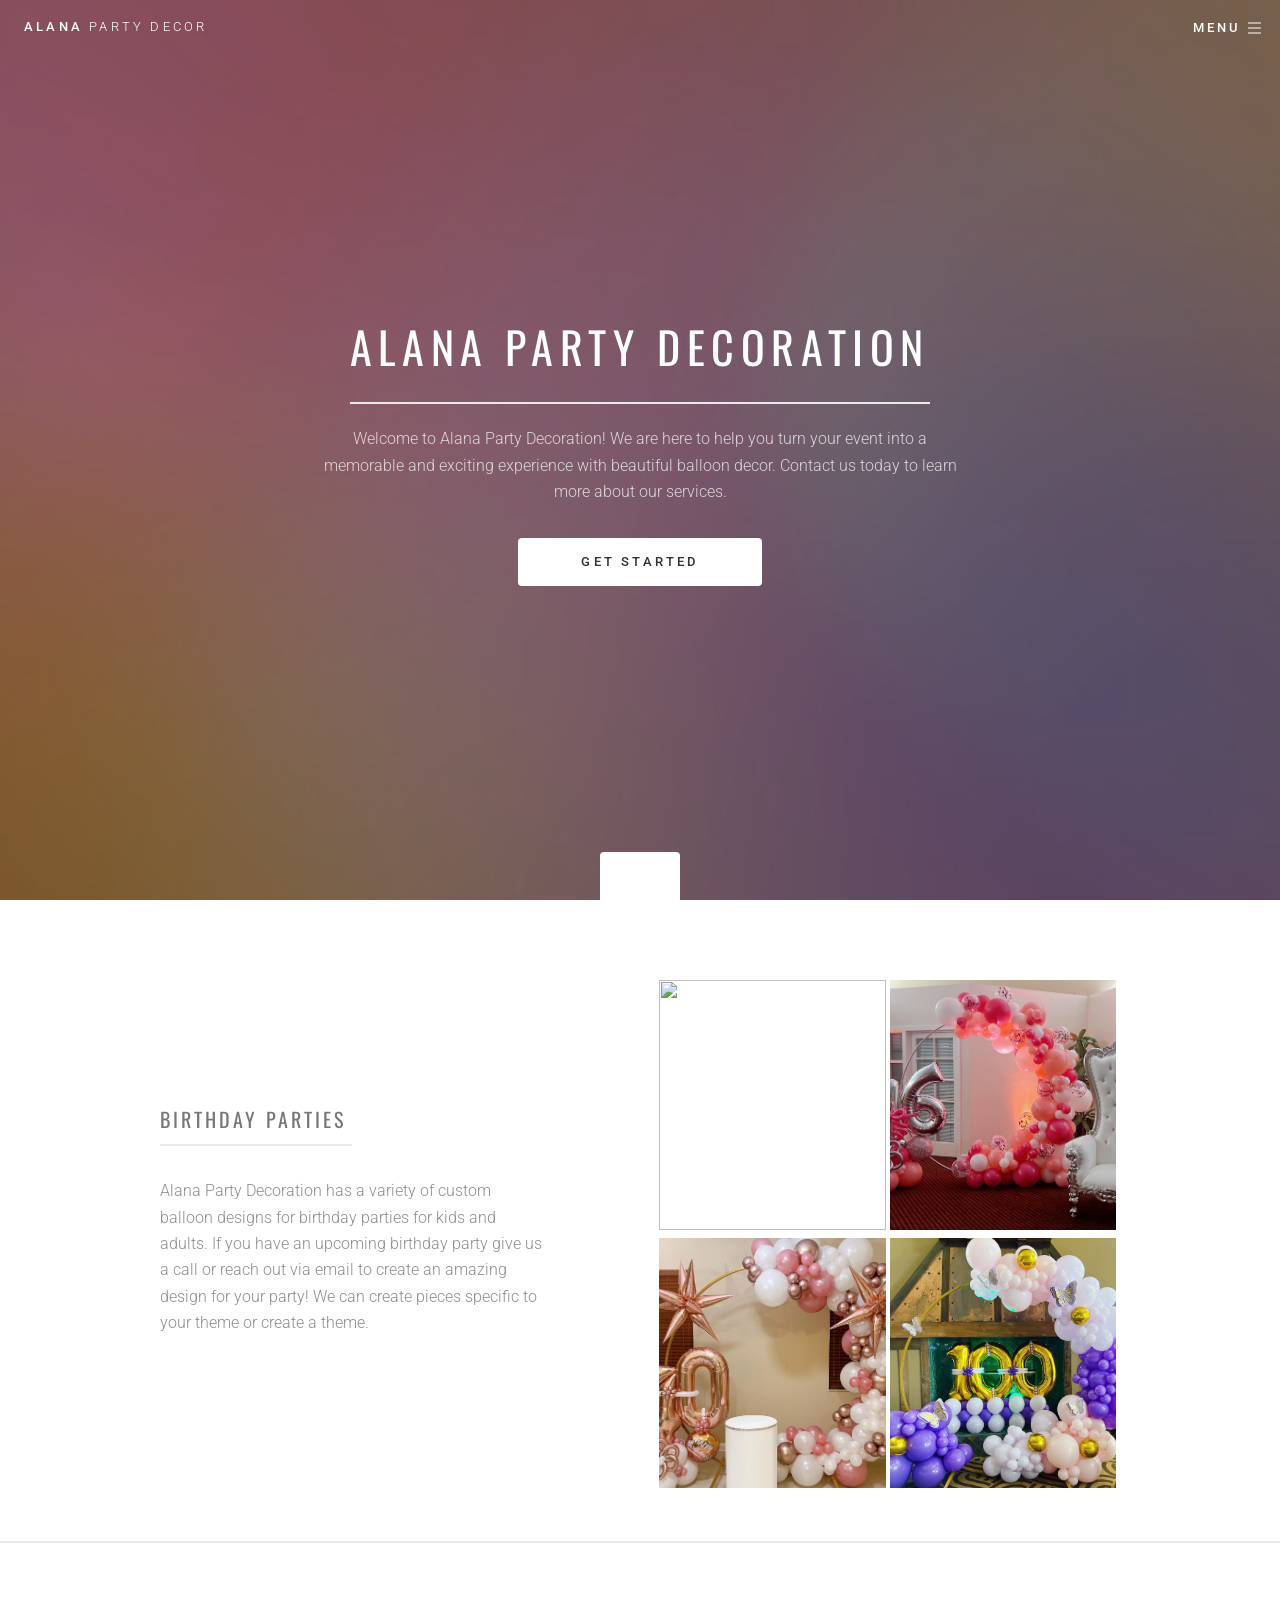
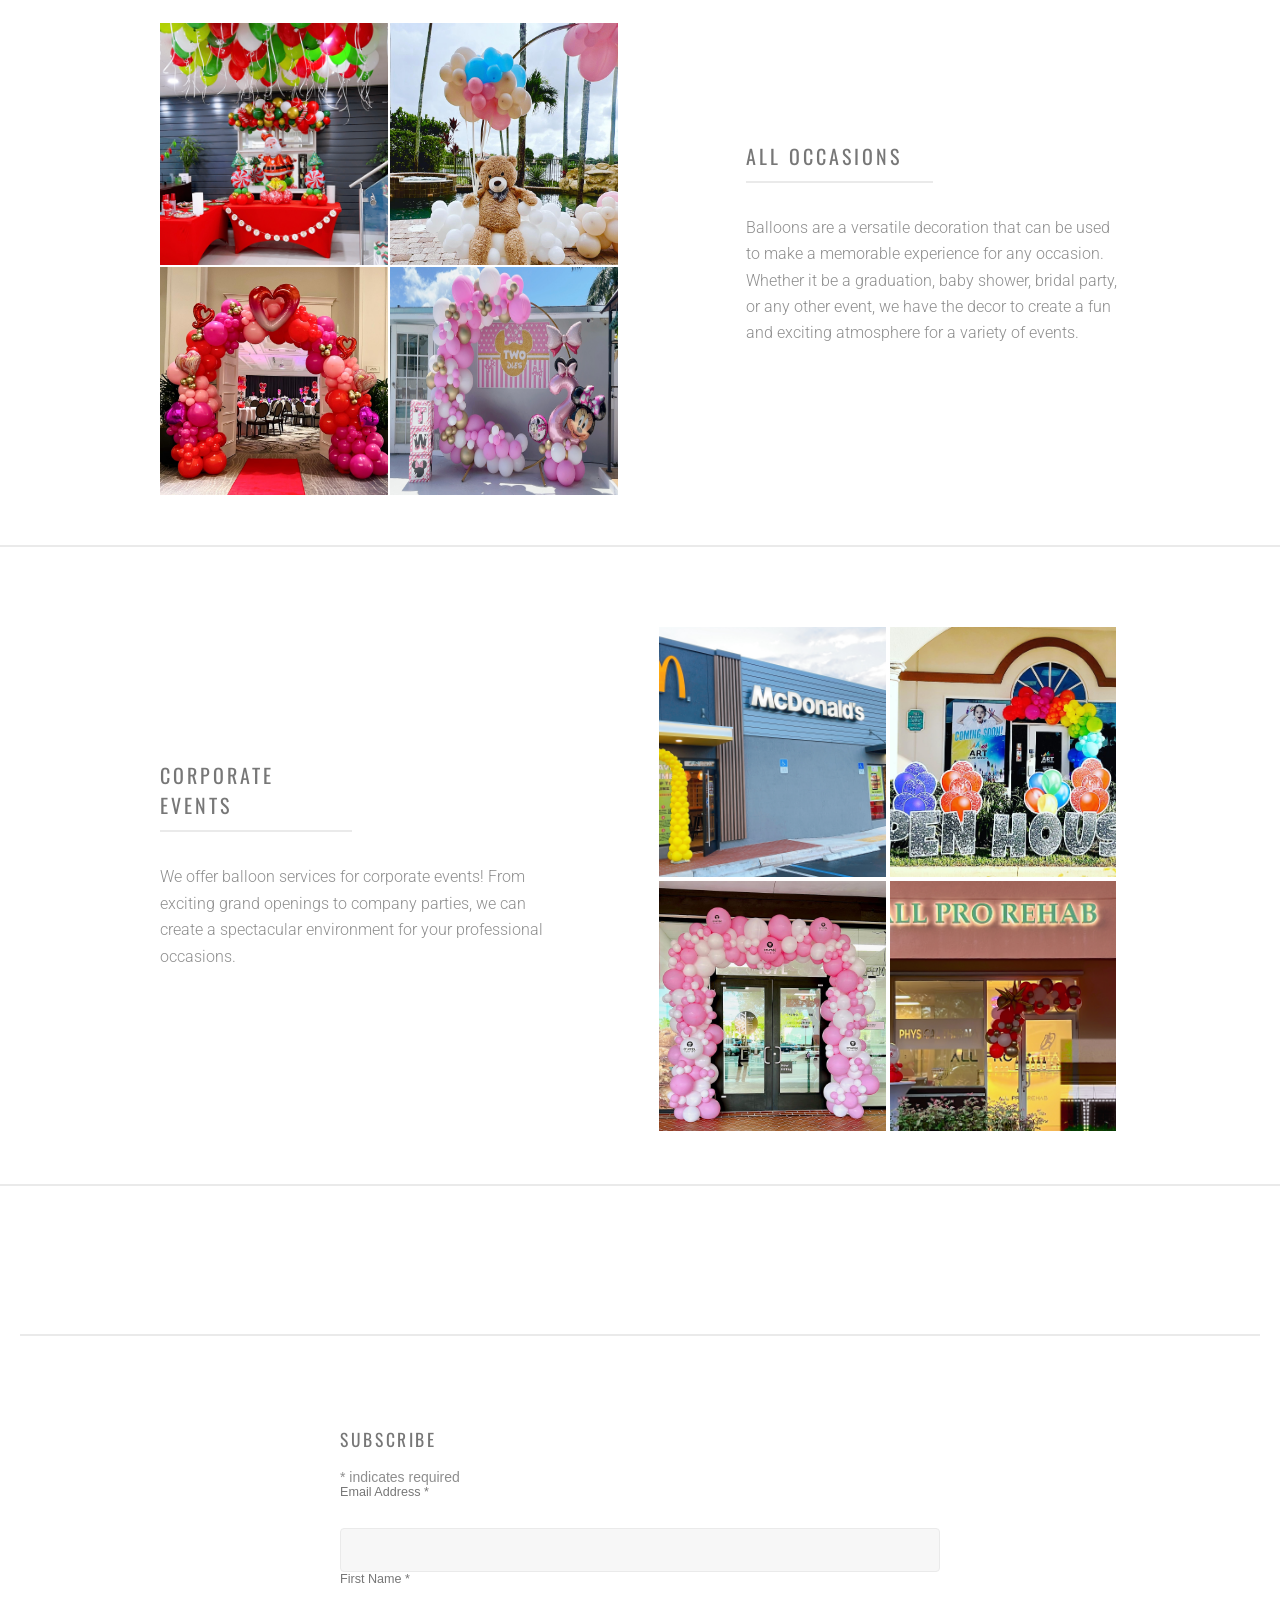
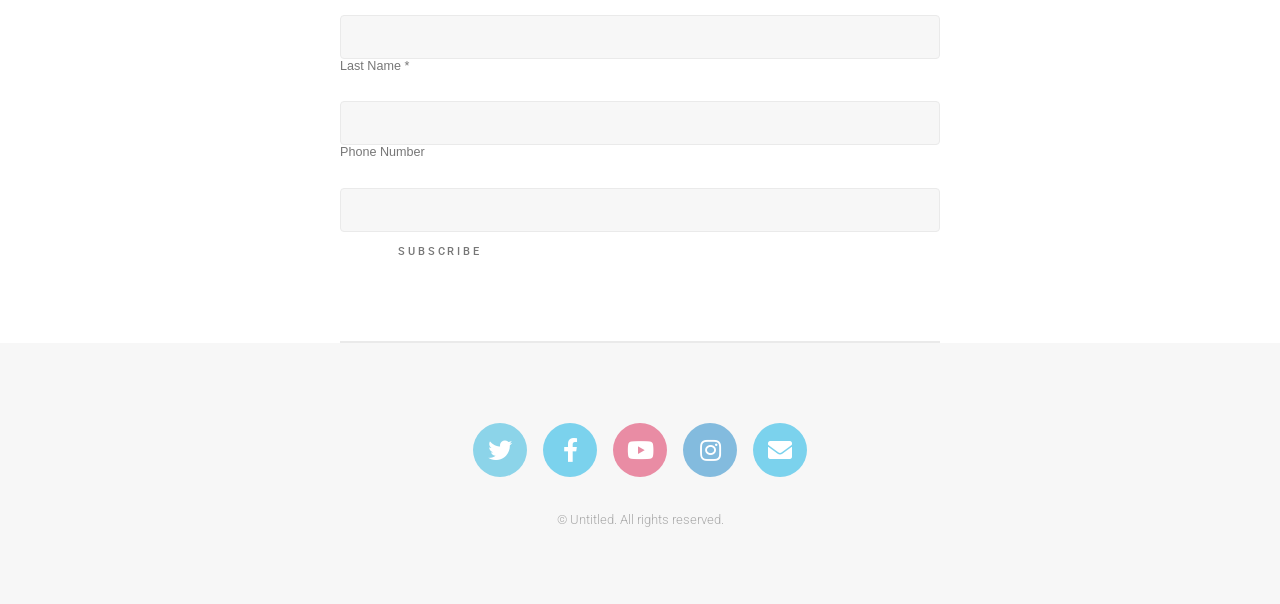
==== commit a1ad3102: "change images" ====
--- a/index.html
+++ b/index.html
@@ -7,7 +7,7 @@
 <html>
 
 <head>
-  <title>Untitled</title>
+  <title>Alana Party Decorations | Balloon Designs | Birthdays | Corporate Events | Graduation | Bridal Party | Baby Showers </title>
   <meta charset="utf-8" />
   <meta name="viewport" content="width=device-width, initial-scale=1, user-scalable=no" />
   <link rel="stylesheet" href="assets/css/main.css" />
@@ -37,10 +37,10 @@
         <li><a href="#four">Gallery</a></li>
         <li><a href="#cta">Contact Us</a></li>
       </ul>
-      <ul class="actions stacked">
+<!--       <ul class="actions stacked">
         <li><a href="#" class="button primary fit">Sign Up</a></li>
         <li><a href="#" class="button fit">Log In</a></li>
-      </ul>
+      </ul> -->
     </nav>
 
     <!-- Banner -->
@@ -48,8 +48,8 @@
       <div class="inner">
         <header>
           <h1>Alana Party Decoration</h1>
-          <p>Welcome to Alana Party Decoration! I am here to help you turn your event into a memorable and exciting
-            experience with beautiful balloon decor.Contact
+          <p>Welcome to Alana Party Decoration! We are here to help you turn your event into a memorable and exciting
+            experience with beautiful balloon decor. Contact
             us today to learn more about our services.</p>
         </header>
         <ul class="actions special">
@@ -71,7 +71,7 @@
               <h2>Birthday Parties</h2>
             </header>
             <p>
-              Alan Party Decoration has a variety of custom balloon designs for birthday parties for kids and adults. If
+              Alana Party Decoration has a variety of custom balloon designs for birthday parties for kids and adults. If
               you have an upcoming birthday party give us a call or reach out via email to create an amazing design for
               your party! We can create pieces specific to your theme or create a theme. </p>
           </div>
@@ -121,7 +121,7 @@
               <h2>All Occasions</h2>
             </header>
             <p>Balloons are a versatile decoration that can be used to make a memorable
-              expereince for any occasion. Whether it be a graduation, baby shower, bridal party, or any other event, we
+              experience for any occasion. Whether it be a graduation, baby shower, bridal party, or any other event, we
               have the decor to create a fun and exciting atmosphere for a variety of events.</p>
           </div>
           <div class="carousel" id="events2">
@@ -350,4 +350,4 @@
 
 </body>
 
-</html>+</html>
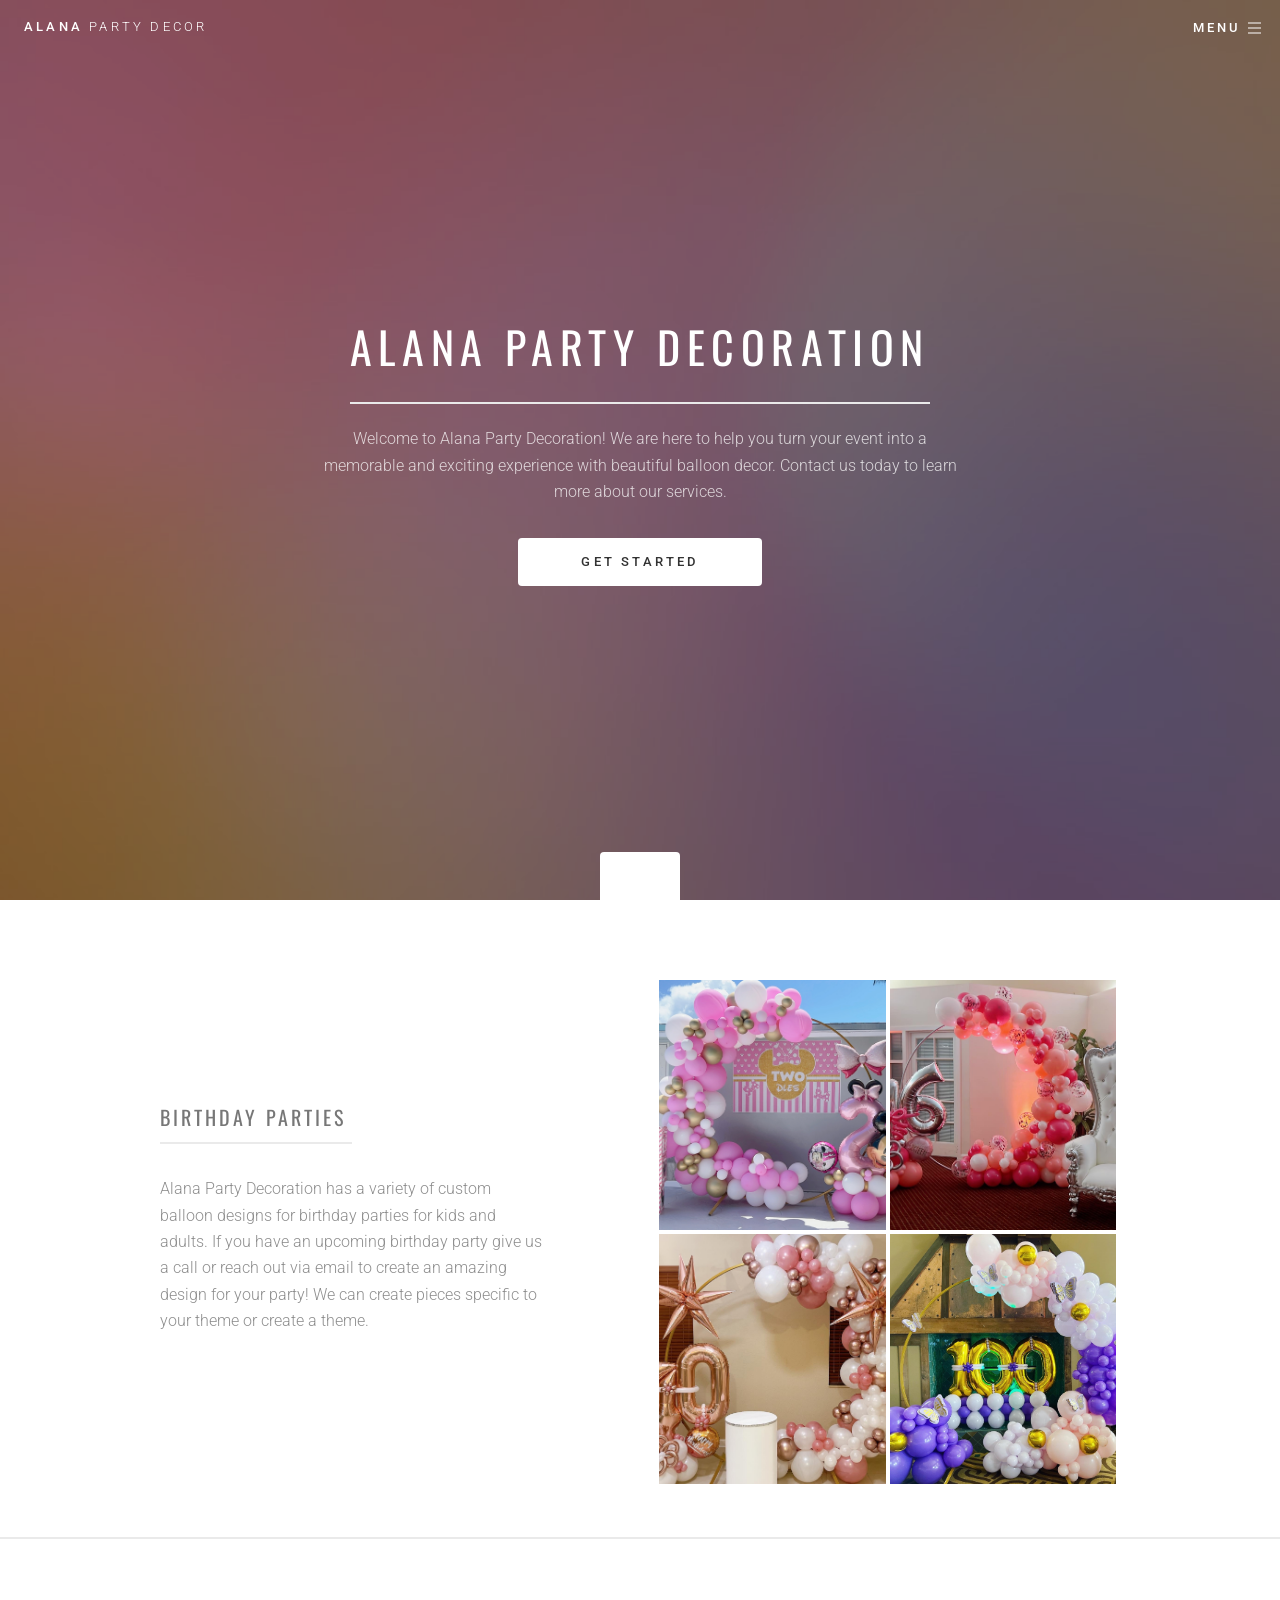
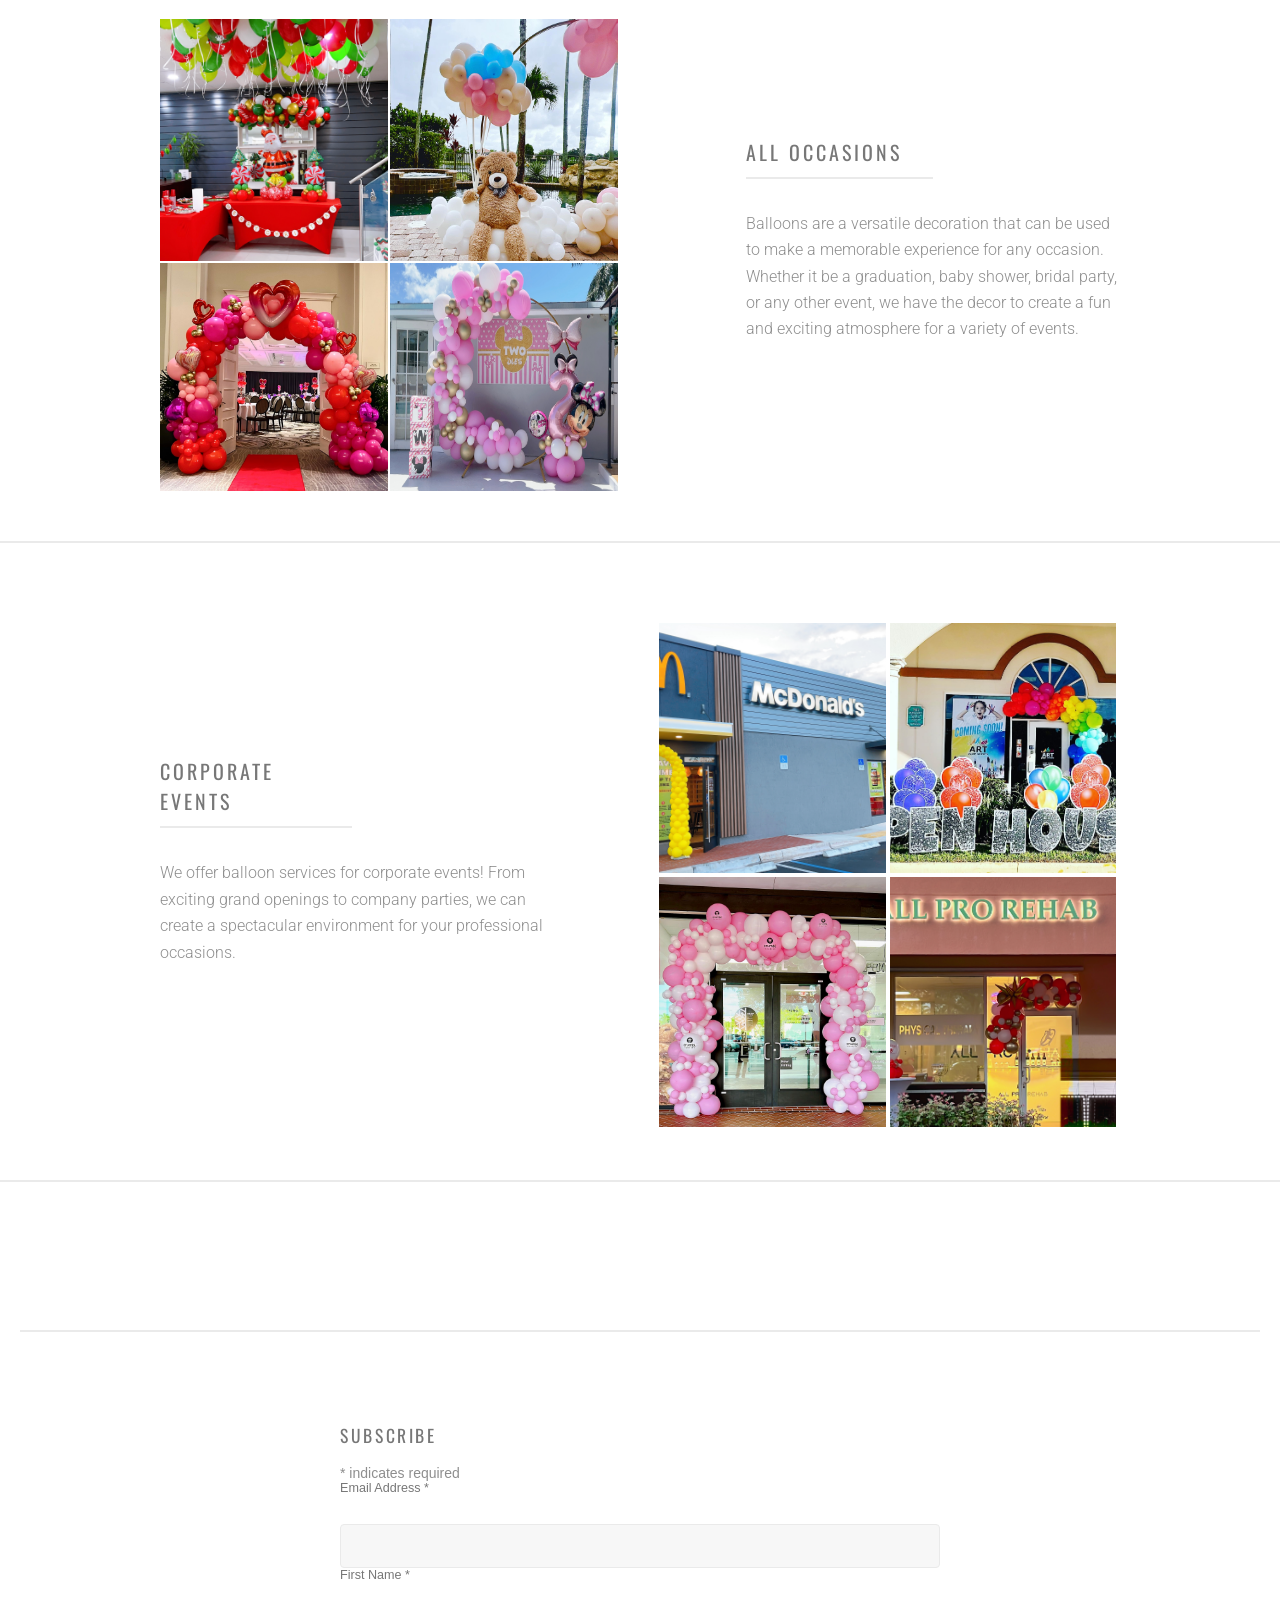
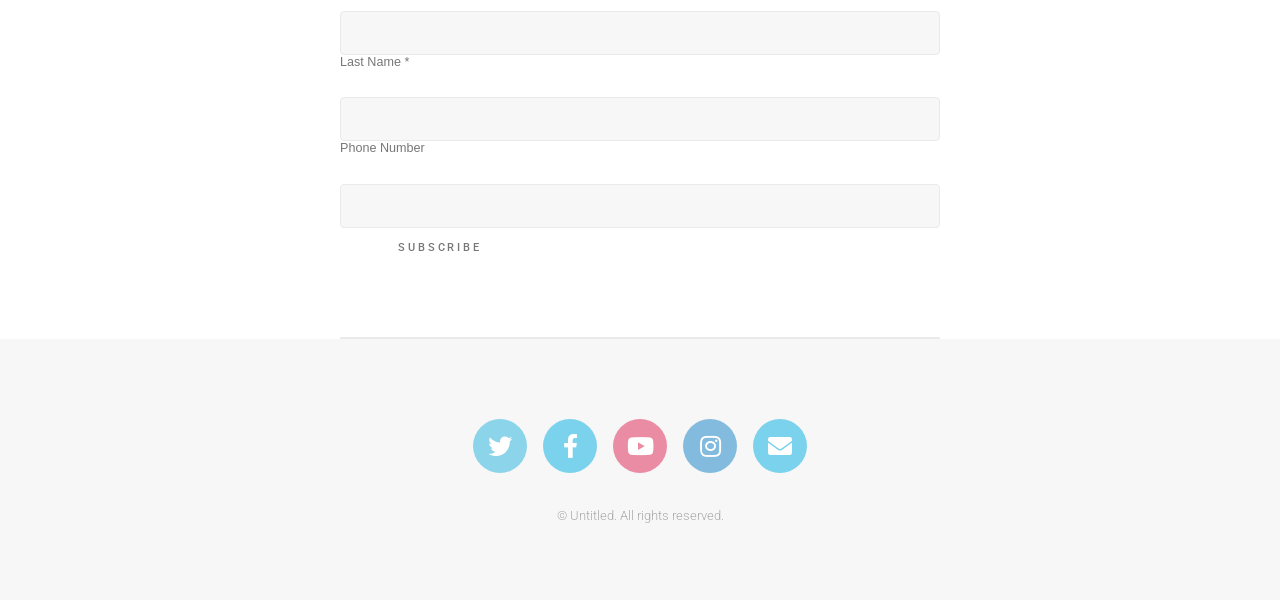
==== commit 779f100c: "change bday photo" ====
--- a/index.html
+++ b/index.html
@@ -7,7 +7,8 @@
 <html>
 
 <head>
-  <title>Alana Party Decorations | Balloon Designs | Birthdays | Corporate Events | Graduation | Bridal Party | Baby Showers </title>
+  <title>Alana Party Decorations | Balloon Designs | Birthdays | Corporate Events | Graduation | Bridal Party | Baby
+    Showers </title>
   <meta charset="utf-8" />
   <meta name="viewport" content="width=device-width, initial-scale=1, user-scalable=no" />
   <link rel="stylesheet" href="assets/css/main.css" />
@@ -37,7 +38,7 @@
         <li><a href="#four">Gallery</a></li>
         <li><a href="#cta">Contact Us</a></li>
       </ul>
-<!--       <ul class="actions stacked">
+      <!--       <ul class="actions stacked">
         <li><a href="#" class="button primary fit">Sign Up</a></li>
         <li><a href="#" class="button fit">Log In</a></li>
       </ul> -->
@@ -71,14 +72,15 @@
               <h2>Birthday Parties</h2>
             </header>
             <p>
-              Alana Party Decoration has a variety of custom balloon designs for birthday parties for kids and adults. If
+              Alana Party Decoration has a variety of custom balloon designs for birthday parties for kids and adults.
+              If
               you have an upcoming birthday party give us a call or reach out via email to create an amazing design for
               your party! We can create pieces specific to your theme or create a theme. </p>
           </div>
 
           <div class="carousel" id="events">
             <article data-carousel>
-              <a class="slide" data-active><img id="modalImg" class="modalImg" src="/images/birthday3.jpg" alt=""
+              <a class="slide" data-active><img id="modalImg" class="modalImg" src="/images/birthdaymini.JPG" alt=""
                   data-position="left center" /></a>
               <div id="myModal" class="modal">
                 <span class="close">&times;</span>
@@ -350,4 +352,4 @@
 
 </body>
 
-</html>
+</html>
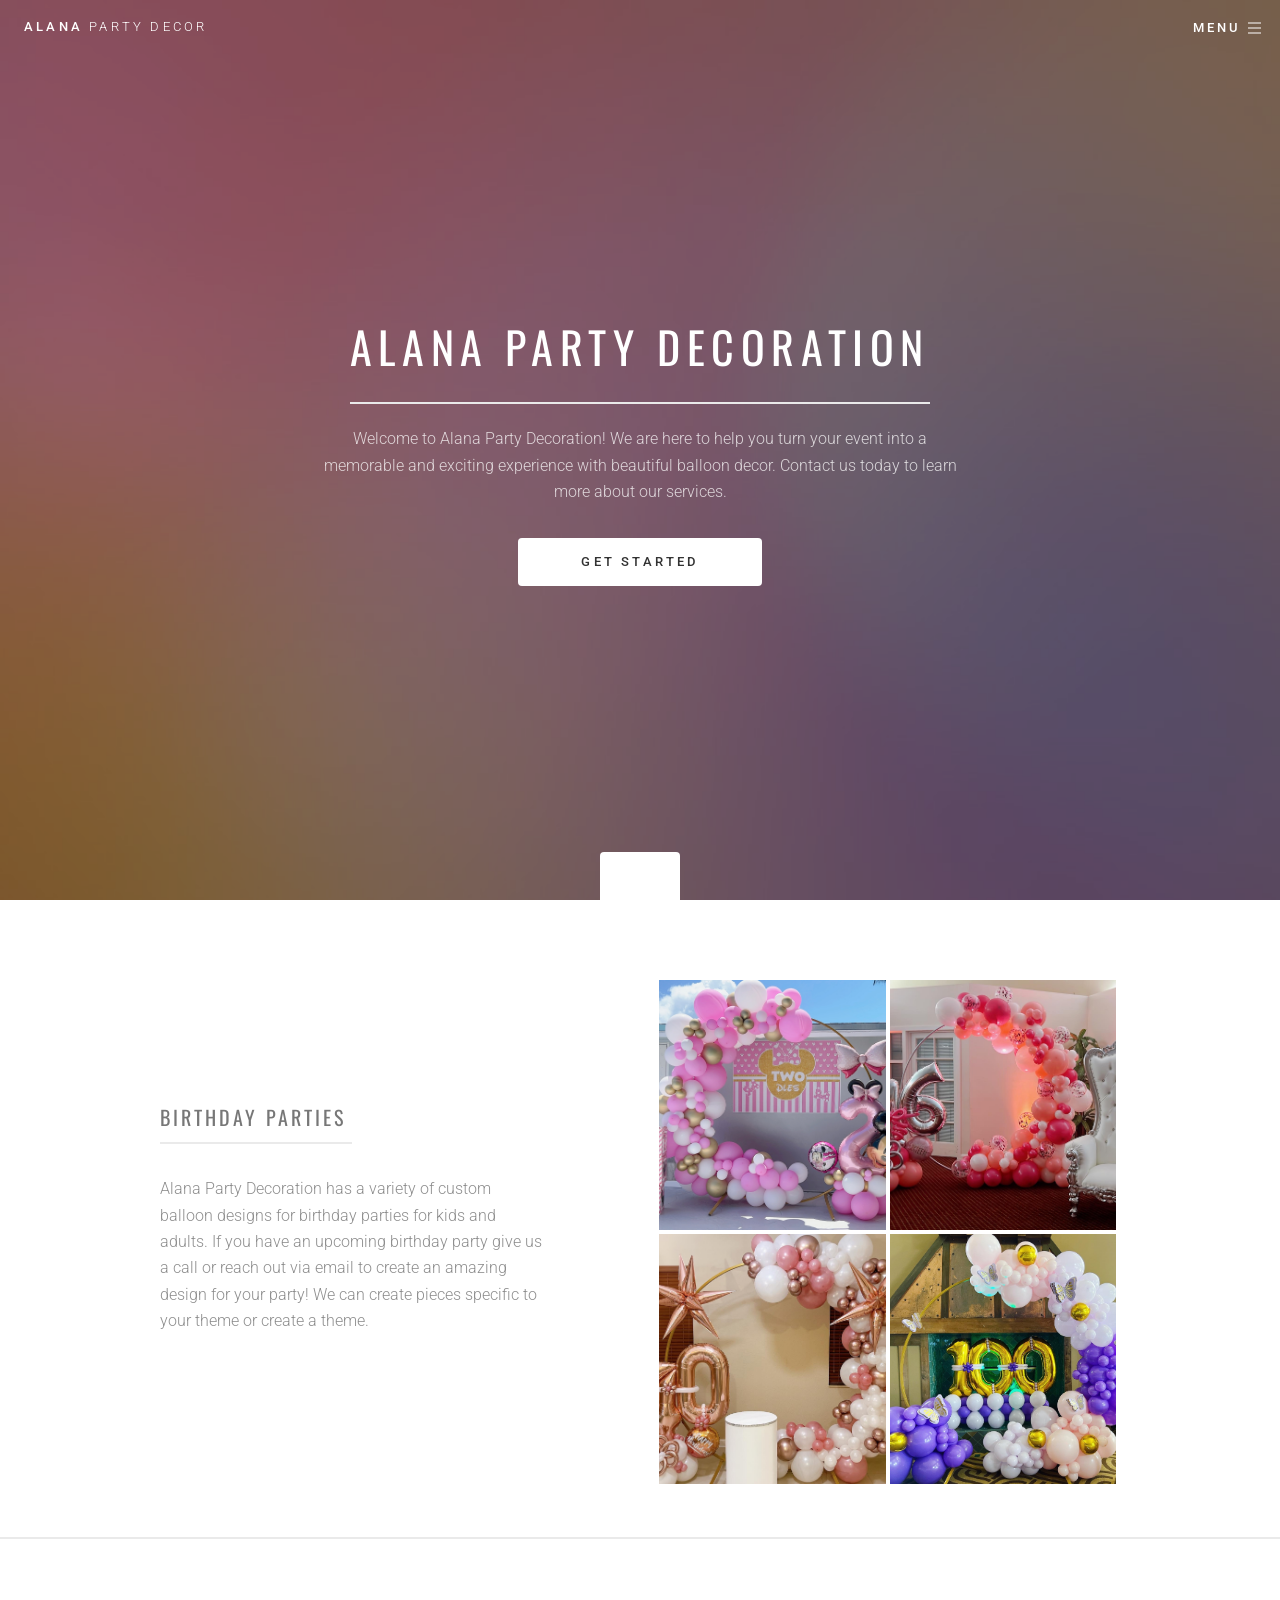
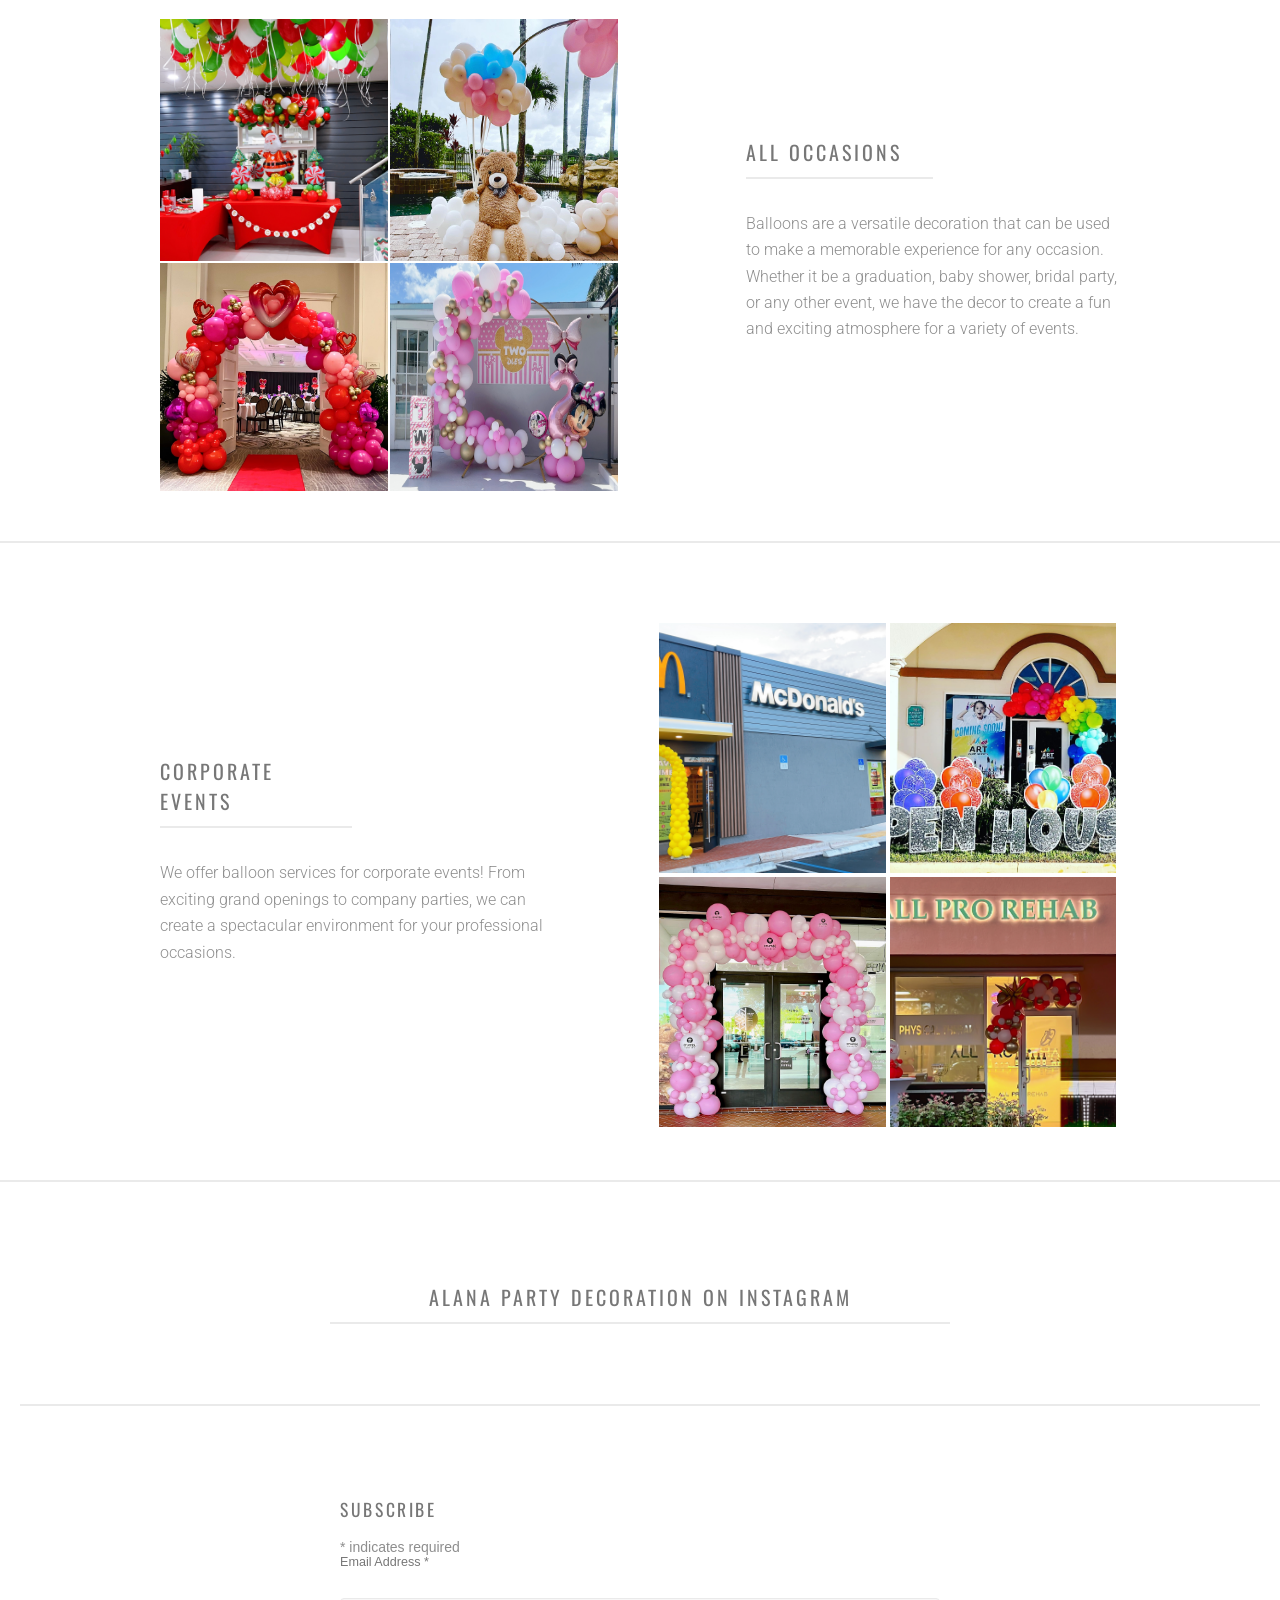
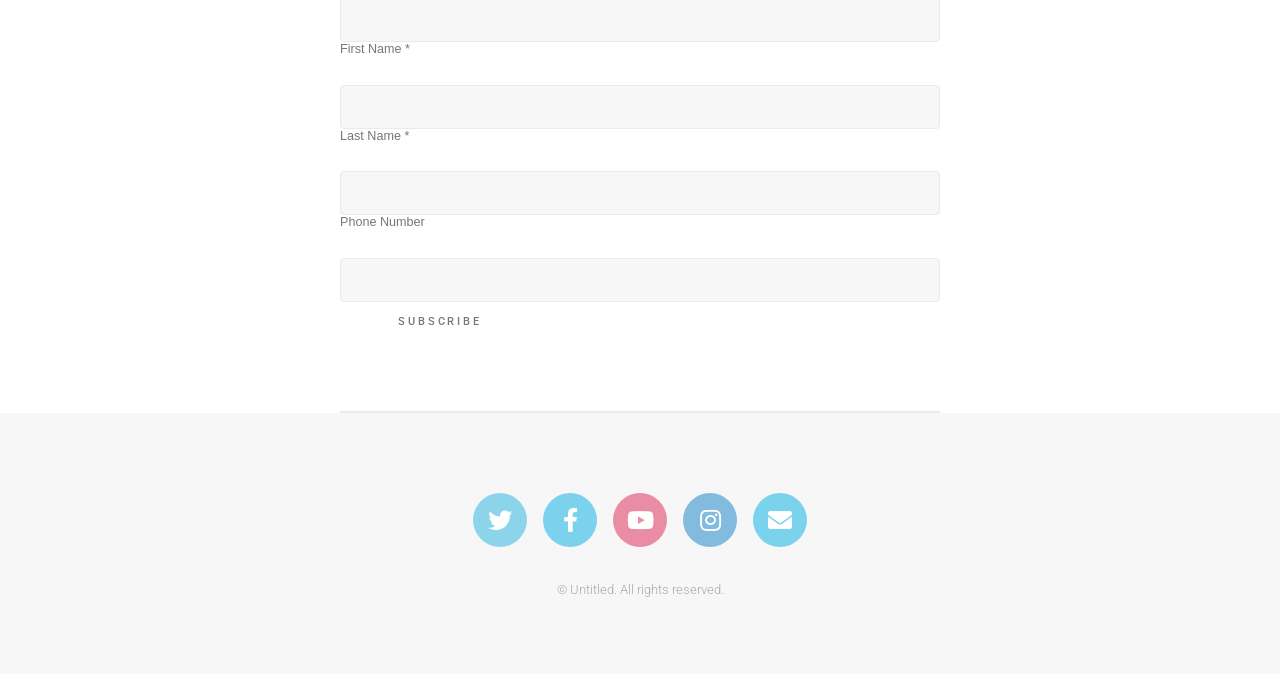
==== commit 55d3f6f5: "fix instagram feed" ====
--- a/index.html
+++ b/index.html
@@ -216,8 +216,14 @@
 
 
       <section id="four" class="main special">
-        <div class="juicer-feed" data-feed-id="a-deverett-07b89ec0-85df-41a8-8dad-33d536a9740e" data-columns="2"
-          data-per="15" data-gutter="35"></div>
+        <header>
+          <h2>Alana Party Decoration on Instagram</h2>
+        </header>
+        <div class="juicer-feed" data-feed-id="alanapartydecoration" data-columns="2" data-per="6" data-gutter="35">
+        </div>
+
+        <!-- <div class="juicer-feed" data-feed-id="a-deverett-07b89ec0-85df-41a8-8dad-33d536a9740e" data-columns="2"
+          data-per="15" data-gutter="35"></div> -->
 
         <!-- <div class="inner">
           <header>
@@ -344,9 +350,11 @@
   <script src="assets/js/util.js"></script>
   <script src="assets/js/main.js"></script>
   <script type="text/javascript" src="assets/js/modal.js"></script>
-  <script type="text/javascript"
+  <script type="text/javascript" src="https://www.juicer.io/embed/alanapartydecoration/embed-code.js" async
+    defer></script>
+  <!-- <script type="text/javascript"
     src="https://www.juicer.io/embed/a-deverett-07b89ec0-85df-41a8-8dad-33d536a9740e/embed-code.js" async
-    defer></script>
+    defer></script> -->
 
   <!-- <script src="/assets/js/FCInstagram.js"></script> -->
 
--- a/assets/css/main.css
+++ b/assets/css/main.css
@@ -564,6 +564,24 @@
 				.row.gtr-200.gtr-uniform > * {
 					padding-top: 4em;
 				}
+
+        /* juicer feed */
+        .juicer-feed.modern .j-poster {
+          border: solid 1px;
+        }
+
+        .juicer-feed.modern .j-image img {
+          border: solid 1px;
+        }
+
+        .juicer-feed.modern .j-text {
+          border: solid grey 1px;
+        }
+
+        .juicer-feed.loaded {
+          width: 60%;
+          height:20%
+        }
 
 		@media screen and (max-width: 1680px) {
 
@@ -2599,7 +2617,6 @@
 .juicer-feed h1.referral a {
   display:block;
   opacity: 0%;
-  
 }
 
 	section.special, article.special {
@@ -2937,7 +2954,7 @@
   display: none; /* Hidden by default */
   position: fixed; /* Stay in place */
   z-index: 1; /* Sit on top */
-  padding-top: 100px; /* Location of the box */
+  /* padding-top: 100px; Location of the box */
   left: 0;
   top: 0;
   width: 100%; /* Full width */
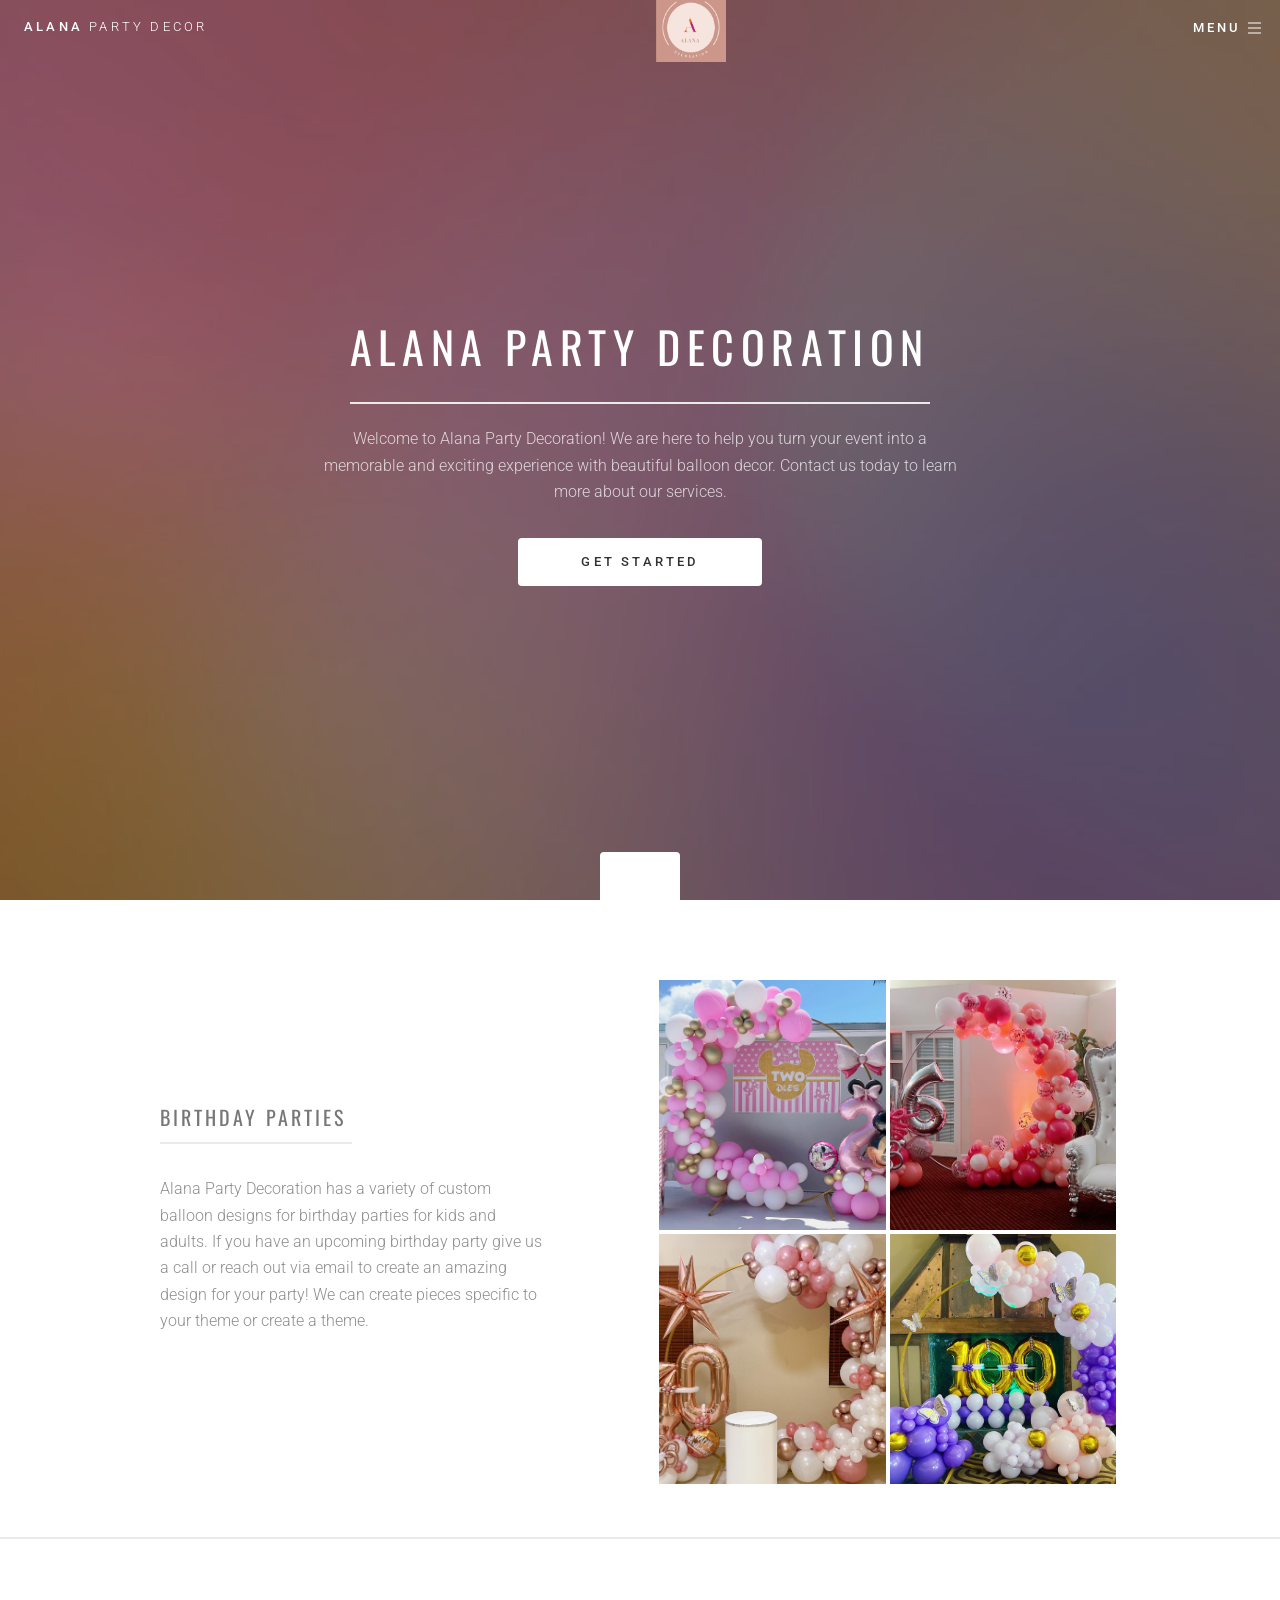
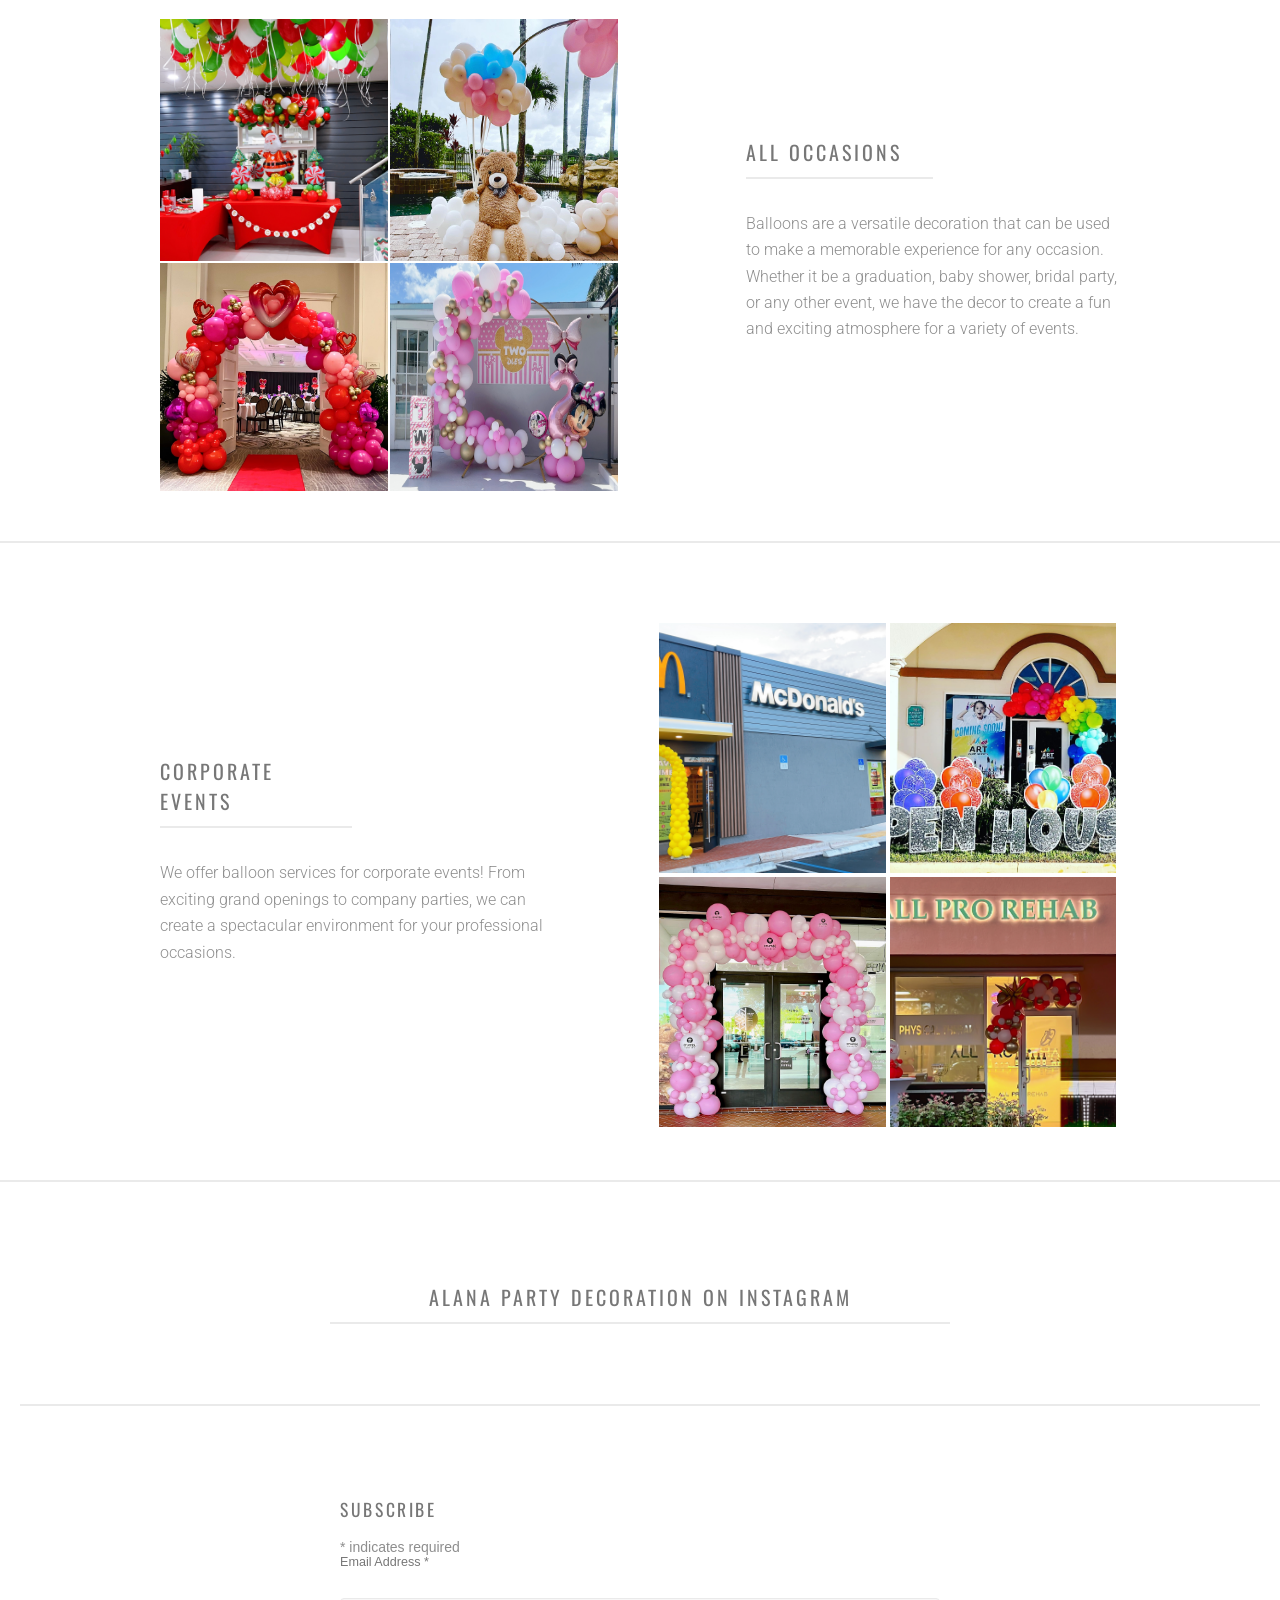
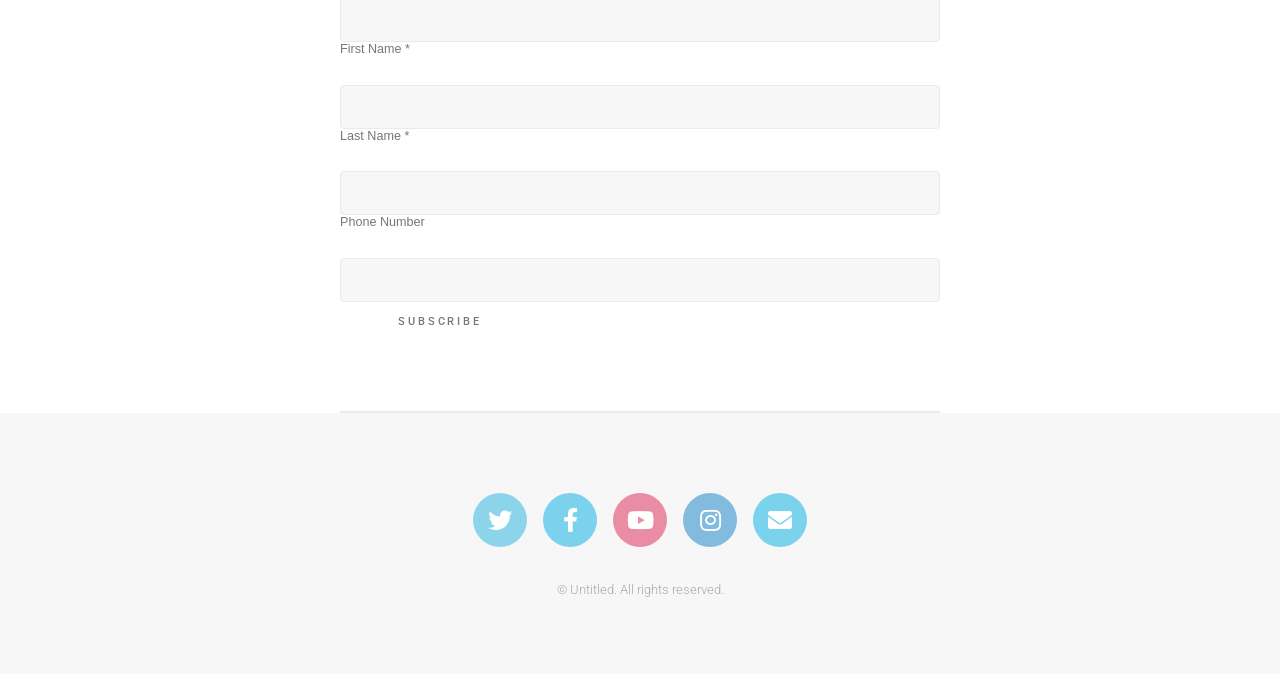
==== commit 04fcb55f: "fix modal" ====
--- a/index.html
+++ b/index.html
@@ -23,7 +23,9 @@
 
     <!-- Header -->
     <header id="header">
-      <a href="index.html" class="logo">Alana <span>Party Decor</span></a>
+      <a href="index.html" class="logo">Alana <span>Party Decor</span>
+      </a>
+      <img src="images/logo.jpg" class="logo-img">
       <nav>
         <ul>
           <li><a href="#menu">Menu</a></li>
@@ -35,8 +37,13 @@
     <nav id="menu">
       <ul class="links">
         <li><a href="#banner">Home</a></li>
+        <li><a href="#events">Events</a>
+          <a href="#one">Birthday Parties</a>
+          <a href="#two">All Occasions</a>
+          <a href="#three">Corporate Events</a>
+        </li>
         <li><a href="#four">Gallery</a></li>
-        <li><a href="#cta">Contact Us</a></li>
+        <li><a href="#mc_embed_signup">Contact Us</a></li>
       </ul>
       <!--       <ul class="actions stacked">
         <li><a href="#" class="button primary fit">Sign Up</a></li>
@@ -65,7 +72,7 @@
     <div id="wrapper">
 
       <!-- One -->
-      <section id="one" class="main">
+      <section id="one" class="main" id="bday">
         <div class="inner spotlight style1">
           <div class="content">
             <header>
@@ -84,7 +91,9 @@
                   data-position="left center" /></a>
               <div id="myModal" class="modal">
                 <span class="close">&times;</span>
-                <img class="modal-content" id="img01">
+                <div class="modal-box">
+                  <img class="modal-content" id="img01">
+                </div>
                 <button class="carousel-button-prev" data-carousel-button="prev">&#60;</button>
                 <button class="carousel-button-next" data-carousel-button="next">&#62;</button>
               </div>
@@ -93,7 +102,7 @@
               <a class="slide"><img id="modalImg" class="modalImg" src="/images/birthday16.jpg" alt="" /></a>
               <div id="myModal" class="modal">
                 <span class="close">&times;</span>
-                <img class="modal-content" id="img01">
+                  <img class="modal-content" id="img01">
               </div>
             </article>
             <article>
@@ -117,7 +126,7 @@
 
 
       <section id="two" class="main">
-        <div class="inner spotlight style2 spotlight alt">
+        <div class="inner spotlight style2 spotlight alt" id="all">
           <div class="content">
             <header>
               <h2>All Occasions</h2>
@@ -163,7 +172,7 @@
       </section>
 
       <section id="three" class="main">
-        <div class="inner spotlight style1">
+        <div class="inner spotlight style1" id="corporate">
           <div class="inner spotlight style1">
             <div class="content">
               <header>
--- a/assets/css/main.css
+++ b/assets/css/main.css
@@ -582,6 +582,14 @@
           width: 60%;
           height:20%
         }
+
+        .logo-img {
+          width: 80px;
+          height: 80px;
+          padding: 5px;
+        }
+
+      
 
 		@media screen and (max-width: 1680px) {
 
@@ -2670,6 +2678,7 @@
 		flex-wrap: wrap;
     width: 60%;
     height: 40%;
+    border: none;
 	}
 
   #events2 {
@@ -2964,12 +2973,21 @@
   background-color: rgba(0,0,0,0.9); /* Black w/ opacity */
 }
 
+.modal-box {
+  margin-top: 10%;
+  margin-left: auto;
+  margin-right: auto;
+  display: flex;
+  overflow: hidden;
+  height: 700px;
+  width: 700px;
+
+}
+
 /* Modal Content (Image) */
 .modal-content {
-  margin: auto;
-  display: block;
-  width: 80%;
-  max-width: 700px;
+  object-fit: cover;
+  height: 700px;
 }
  #myModal {
   display: transparent;
@@ -3000,7 +3018,7 @@
 /* The Close Button */
 .close {
   position: absolute;
-  top: 35px;
+  top: 75px;
   right: 25px;
   color: #f1f1f1;
   font-size: 40px;
@@ -3013,6 +3031,10 @@
   color: #bbb;
   text-decoration: none;
   cursor: pointer;
+}
+
+#menu #one {
+  border-top: none;
 }
 
 		@media screen and (max-width: 736px) {
@@ -3193,7 +3215,7 @@
       border: none;
       font-size: 55px;
       top: 45%;
-      right: 60%;
+      right: 59.3%;
       color:white;
     }
 
@@ -3517,7 +3539,7 @@
 			text-align: right;
 			top: 0;
 			vertical-align: middle;
-			width: 7em;
+			width: 6em;
 		}
 
 			#menu .close:before {
@@ -3527,7 +3549,7 @@
 			@media screen and (max-width: 736px) {
 
 				#menu .close {
-					height: 4em;
+					height: 2em;
 					line-height: 4em;
 				}
 
@@ -3841,6 +3863,13 @@
     height: 30px;
   }
 
+  a.more.scrolly {
+    border: solid black;
+    border-width: 0 3px 3px 0;
+    display: inline-block;
+    padding: 3px;
+  }
+
 		@media screen and (max-width: 1280px) {
 
 			#banner video {
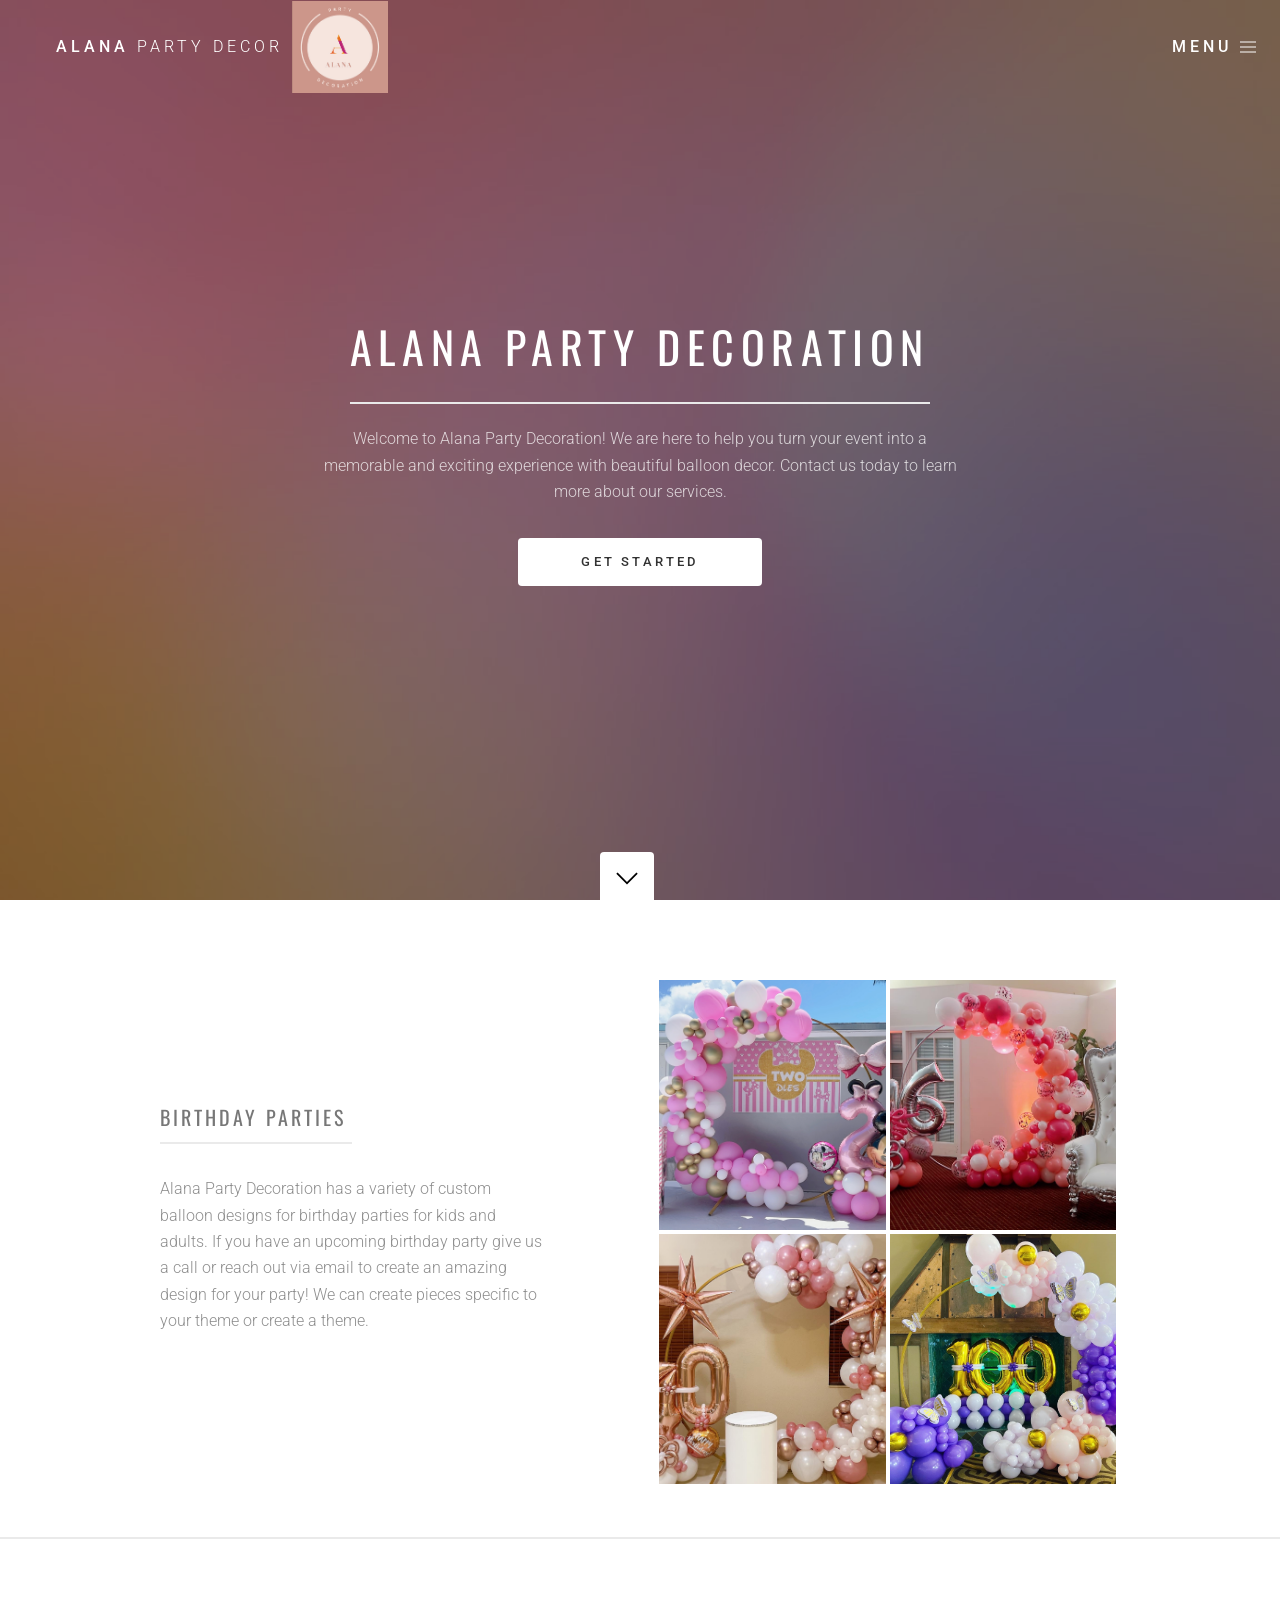
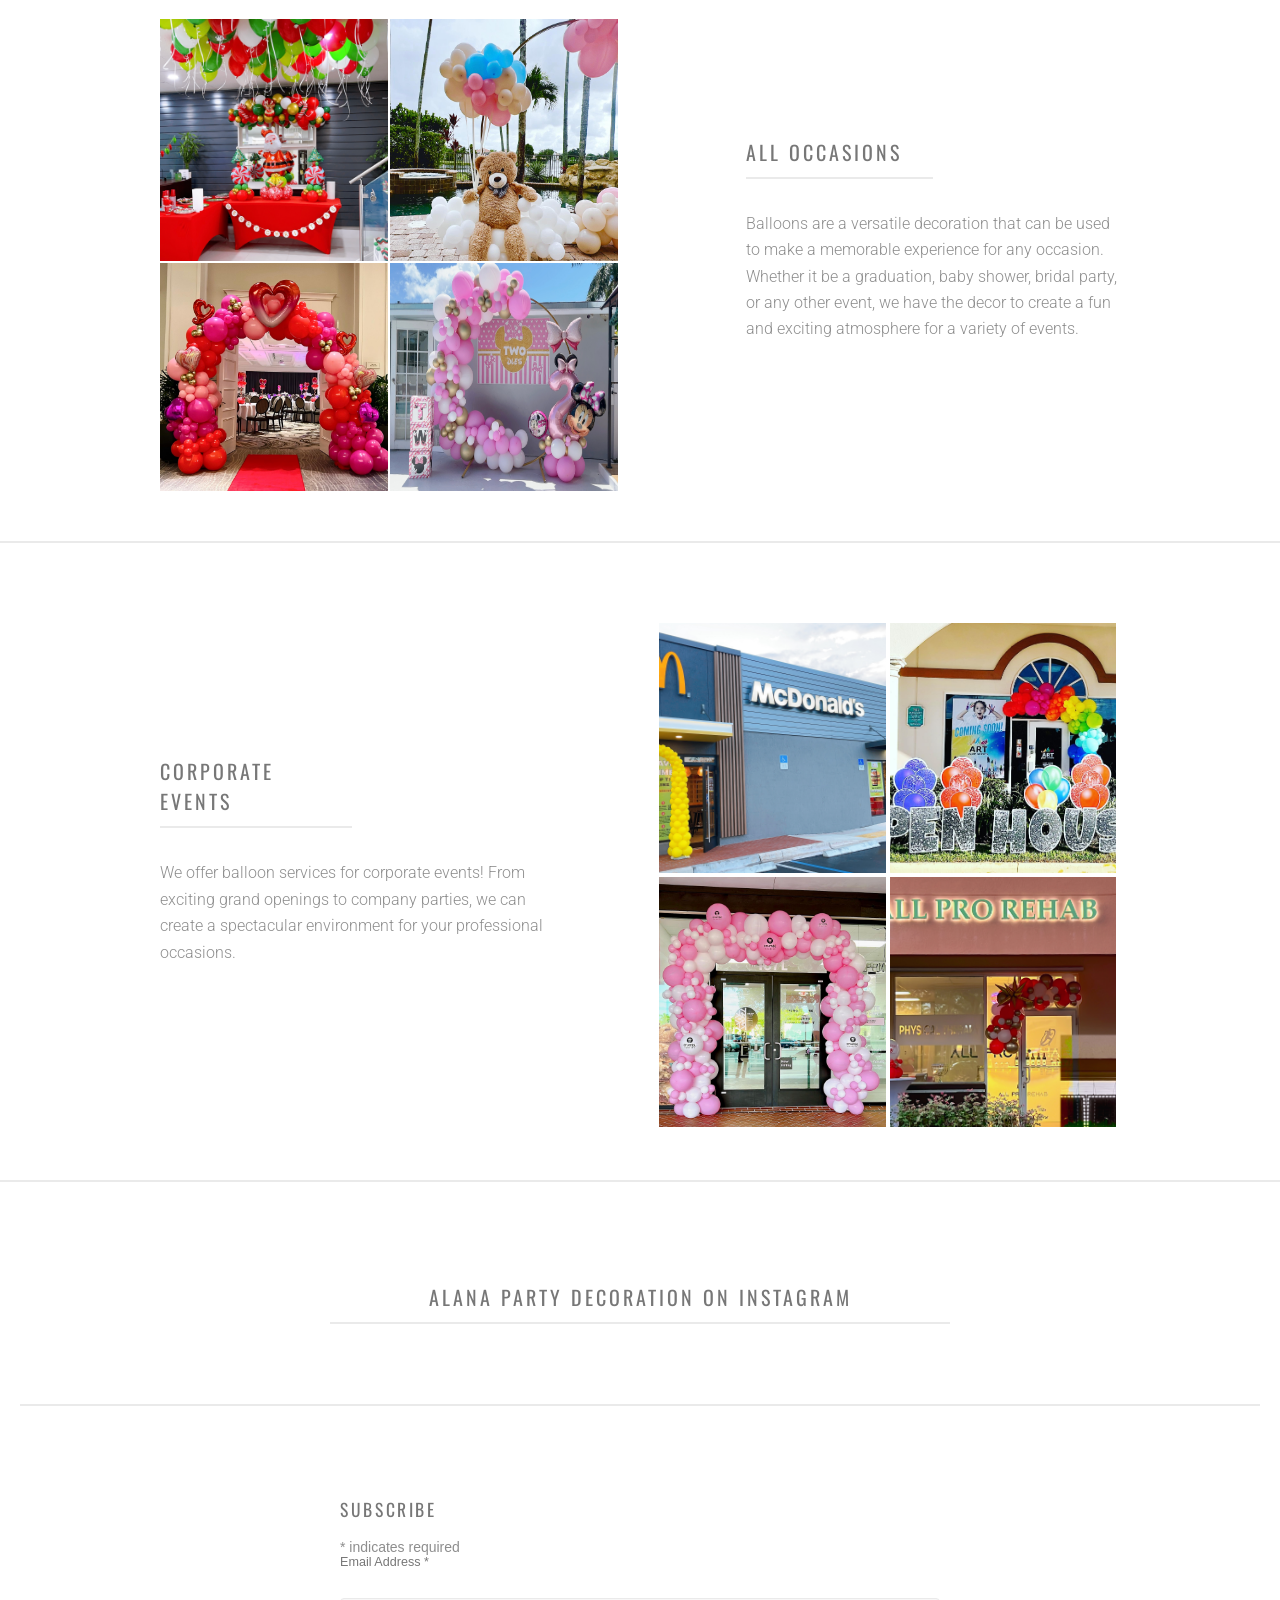
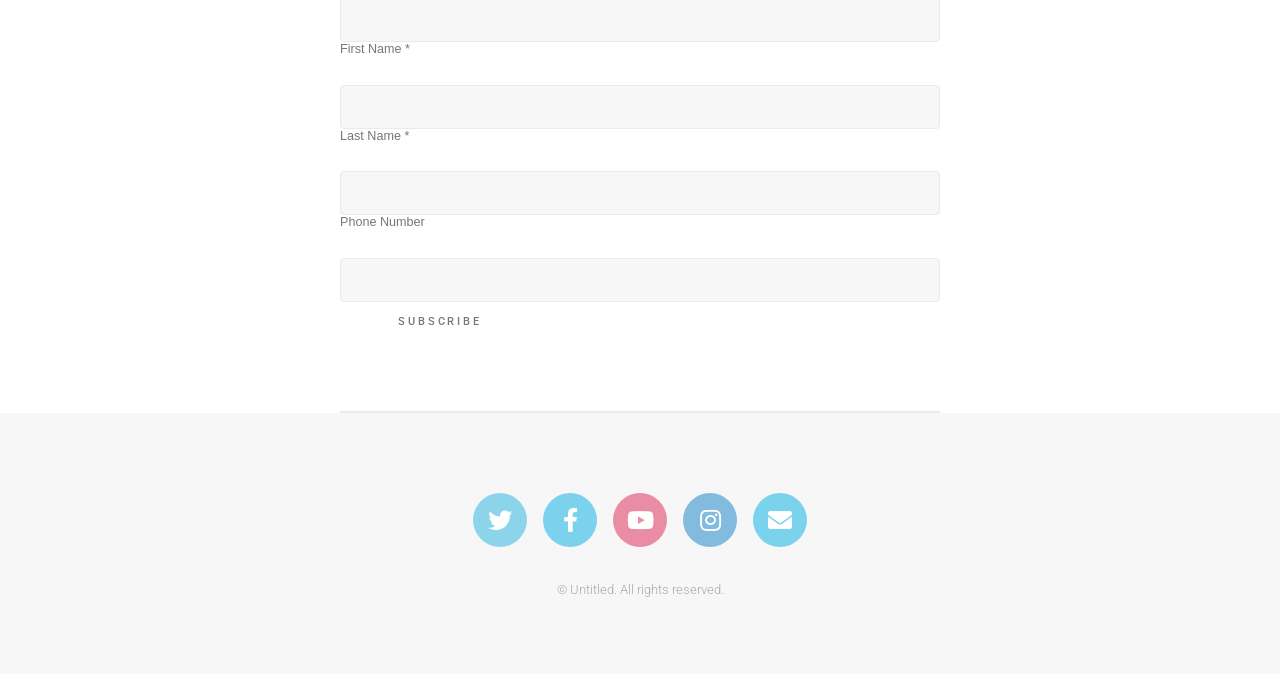
==== commit 0a08c0a9: "fix logo and menu" ====
--- a/index.html
+++ b/index.html
@@ -23,9 +23,11 @@
 
     <!-- Header -->
     <header id="header">
-      <a href="index.html" class="logo">Alana <span>Party Decor</span>
-      </a>
-      <img src="images/logo.jpg" class="logo-img">
+      <div class="logo-container">
+        <a href="index.html" class="logo">Alana <span>Party Decor</span>
+        </a>
+        <img src="images/logo.jpg" class="logo-img">
+      </div>
       <nav>
         <ul>
           <li><a href="#menu">Menu</a></li>
@@ -37,12 +39,11 @@
     <nav id="menu">
       <ul class="links">
         <li><a href="#banner">Home</a></li>
-        <li><a href="#events">Events</a>
-          <a href="#one">Birthday Parties</a>
-          <a href="#two">All Occasions</a>
-          <a href="#three">Corporate Events</a>
-        </li>
-        <li><a href="#four">Gallery</a></li>
+          <li><a href="#events">Events</a></li>
+          <li><a href="#one">Birthday Parties</a>
+          <a href="#two">All Occasions</a></li>
+        <li><a href="#three">Corporate Events</a>
+          <a href="#four">Gallery</a></li>
         <li><a href="#mc_embed_signup">Contact Us</a></li>
       </ul>
       <!--       <ul class="actions stacked">
@@ -64,7 +65,7 @@
           <li><a href="#one" class="button primary large">Get Started</a></li>
         </ul>
       </div>
-      <a href="#one" class="more">Learn More</a>
+      <a href="#one" class="more"><svg xmlns="http://www.w3.org/2000/svg" height="48" viewBox="0 -960 960 960" width="48"><path d="M480-370 266-584l26-26 188 189 189-189 25 26-214 214Z"/></svg></a>
       <video src="images/banner.mp4" muted autoplay loop playsinline></video>
     </section>
 
@@ -94,8 +95,8 @@
                 <div class="modal-box">
                   <img class="modal-content" id="img01">
                 </div>
-                <button class="carousel-button-prev" data-carousel-button="prev">&#60;</button>
-                <button class="carousel-button-next" data-carousel-button="next">&#62;</button>
+                <button class="carousel-button-prev" data-carousel-button="prev"><svg xmlns="http://www.w3.org/2000/svg" height="80" viewBox="0 -960 960 960" width="80"><path d="M405-104 29-481l376-376 39 38-339 338 339 338-39 39Z"/></svg></button>
+                <button class="carousel-button-next" data-carousel-button="next"><svg xmlns="http://www.w3.org/2000/svg" height="80" viewBox="0 -960 960 960" width="80"><path d="m314-105-39-38 339-339-339-338 39-38 376 376-376 377Z"/></svg></button>
               </div>
             </article>
             <article>
--- a/assets/css/main.css
+++ b/assets/css/main.css
@@ -584,9 +584,10 @@
         }
 
         .logo-img {
-          width: 80px;
-          height: 80px;
+          width: 16%;
+          height: 16%;
           padding: 5px;
+          vertical-align: middle;
         }
 
       
@@ -2616,6 +2617,10 @@
 				padding: 0 0.5em 0 0;
 			}
 
+       button.carousel-button-prev {
+        right: 50%;
+      }
+
 		}
 
     
@@ -2654,11 +2659,19 @@
 			text-align: center;`
 		}
 
+
+
+
+
 	@media screen and (max-width: 736px) {
 
 		section header.major, article header.major {
 			margin: 0 0 2em 0;
 		}
+
+    button.carousel-button-prev {
+      right: 50%;
+    }
 
 	}
 
@@ -2962,7 +2975,7 @@
 .modal {
   display: none; /* Hidden by default */
   position: fixed; /* Stay in place */
-  z-index: 1; /* Sit on top */
+  z-index: 1001; /* Sit on top */
   /* padding-top: 100px; Location of the box */
   left: 0;
   top: 0;
@@ -2979,8 +2992,9 @@
   margin-right: auto;
   display: flex;
   overflow: hidden;
-  height: 700px;
-  width: 700px;
+  max-height:900px;
+  max-width: 100%;
+  width: 900px;
 
 }
 
@@ -3214,18 +3228,24 @@
       position:absolute;
       border: none;
       font-size: 55px;
-      top: 45%;
-      right: 59.3%;
-      color:white;
+      top: 37%;
+      right: 62.3%;
+    }
+
+    .carousel-button-prev svg{
+      fill: #fff;
     }
 
     .carousel-button-next{
       position:absolute;
       background: none;
       font-size: 55px;
-      top: 45%;
-      left: 60%;
-      color:white;
+      top: 37%;
+      left: 63%;
+    }
+
+    .carousel-button-next svg{
+      fill: #fff;
     }
 
 		@media screen and (max-width: 980px) {
@@ -3283,6 +3303,13 @@
 		}
 
 		@media screen and (max-width: 480px) {
+
+      .modal-content {
+        width:100%;
+        position: unset;
+        height: unset;
+        margin-top: 50%;
+      }
 
 			.features {
 				-moz-flex-direction: column;
@@ -3360,16 +3387,22 @@
 
 		#header a {
 			color: inherit;
-			font-size: 0.8em;
+			font-size: 1em;
 			font-weight: 500;
 			letter-spacing: 0.25em;
 			text-transform: uppercase;
 			border: 0;
 		}
 
+    .logo-container{
+      margin: 1rem;
+      padding: 1rem 1rem;
+      text-align: left;
+    }
+
 		#header .logo {
-			display: block;
-			height: inherit;
+      display: inline-block;
+      vertical-align: middle;
 			line-height: inherit;
 		}
 
@@ -3416,6 +3449,7 @@
 			background-color: transparent;
 			border-bottom-color: transparent;
 			color: #ffffff;
+      padding-top: 40px;
 		}
 
 			#header.alt nav ul li a[href="#menu"]:before {
@@ -3503,7 +3537,7 @@
 
 					#menu > ul.links > li > a:not(.button) {
 						border: 0;
-						border-top: solid 1px #eaeaea;
+						border-bottom: solid 1px #eaeaea;
 						color: inherit;
 						display: block;
 						font-size: 0.8em;
@@ -3518,9 +3552,15 @@
 						margin: 0.5em 0 0 0;
 					}
 
-					#menu > ul.links > li:first-child > a:not(.button) {
-						border-top: 0 !important;
-					}
+          #menu > ul.links > li:nth-child(2) > a:not(.button) {
+						border-bottom: 0;
+					}
+          
+          #menu > ul.links > li:nth-child(3) > a:not(.button) {
+						border-bottom: 0;
+            padding-left: 10px;
+					}
+        
 
 		#menu .close {
 			-webkit-tap-highlight-color: rgba(0, 0, 0, 0);
@@ -3779,9 +3819,8 @@
 			overflow: hidden;
 			position: absolute;
 			text-indent: 5em;
-			white-space: nowrap;
-			width: 5em;
 			z-index: 2;
+      display: flex;
 		}
 
 			#banner .more:hover {
